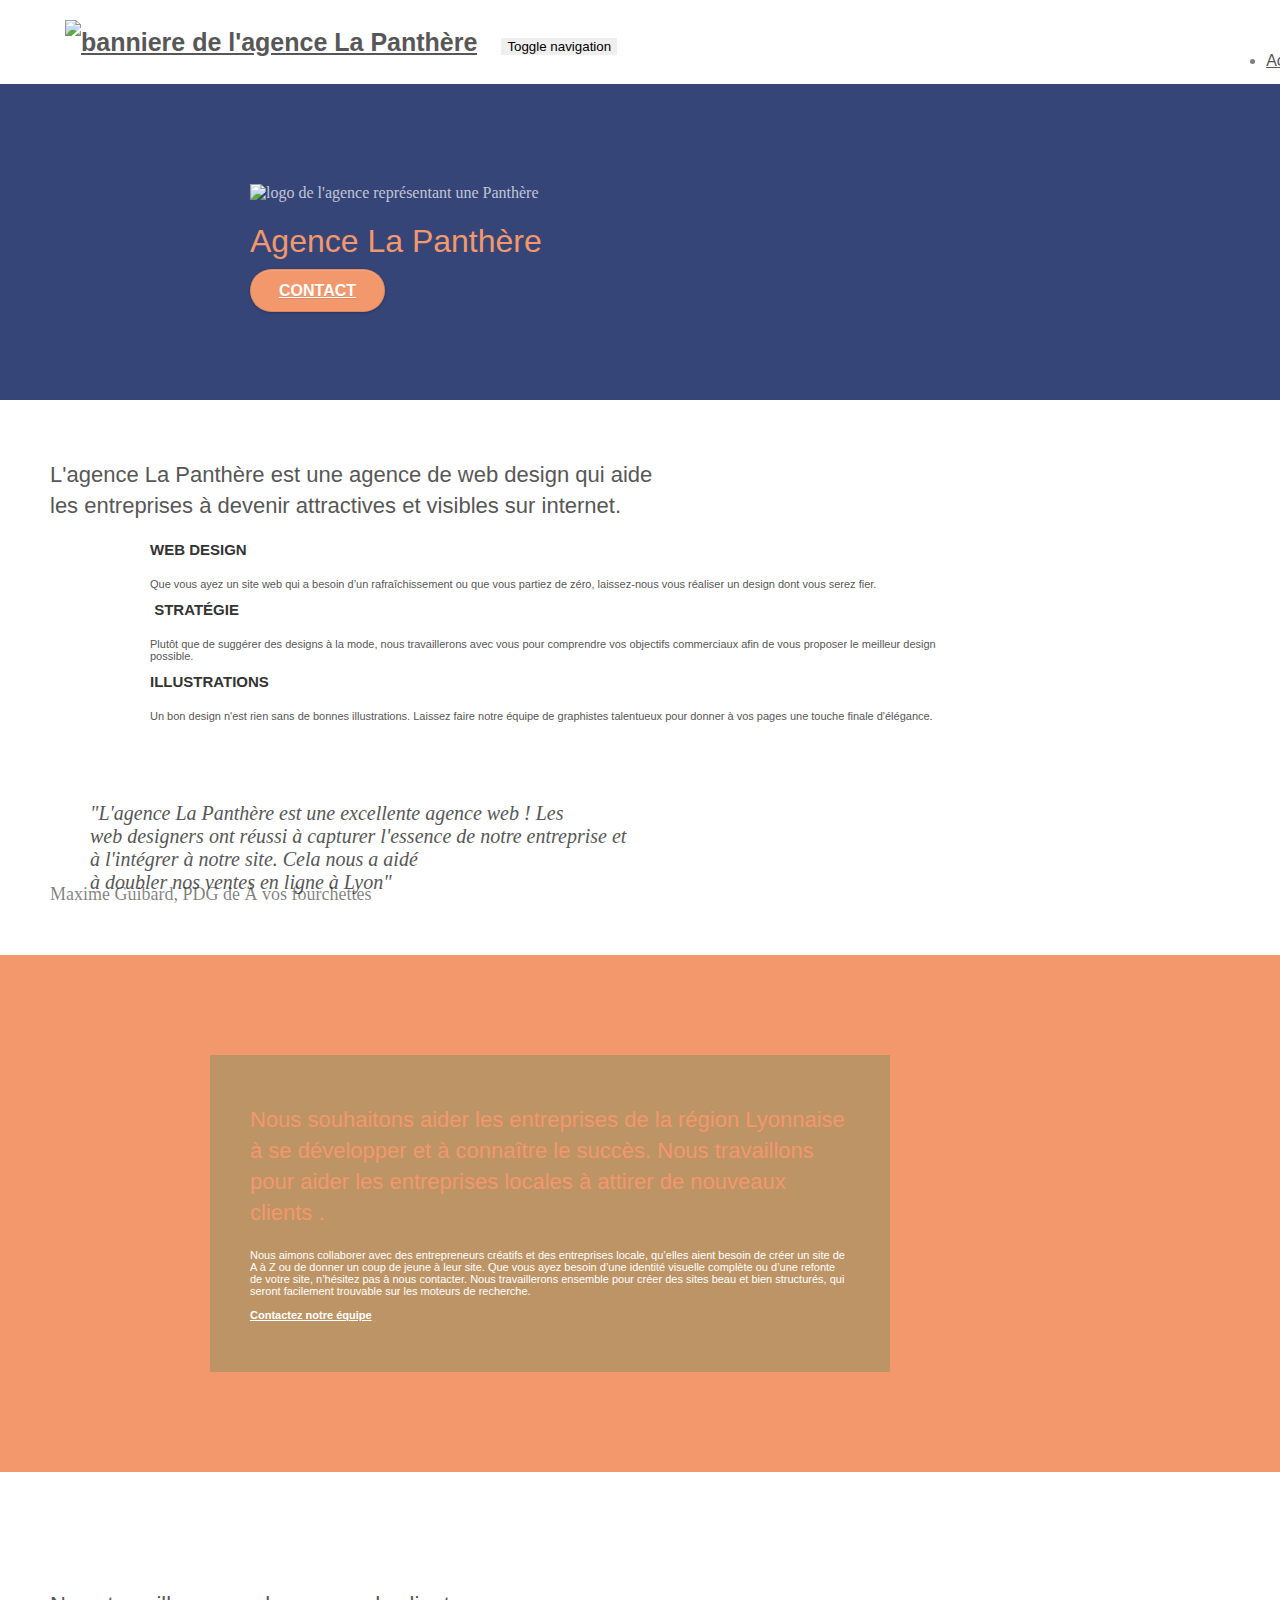
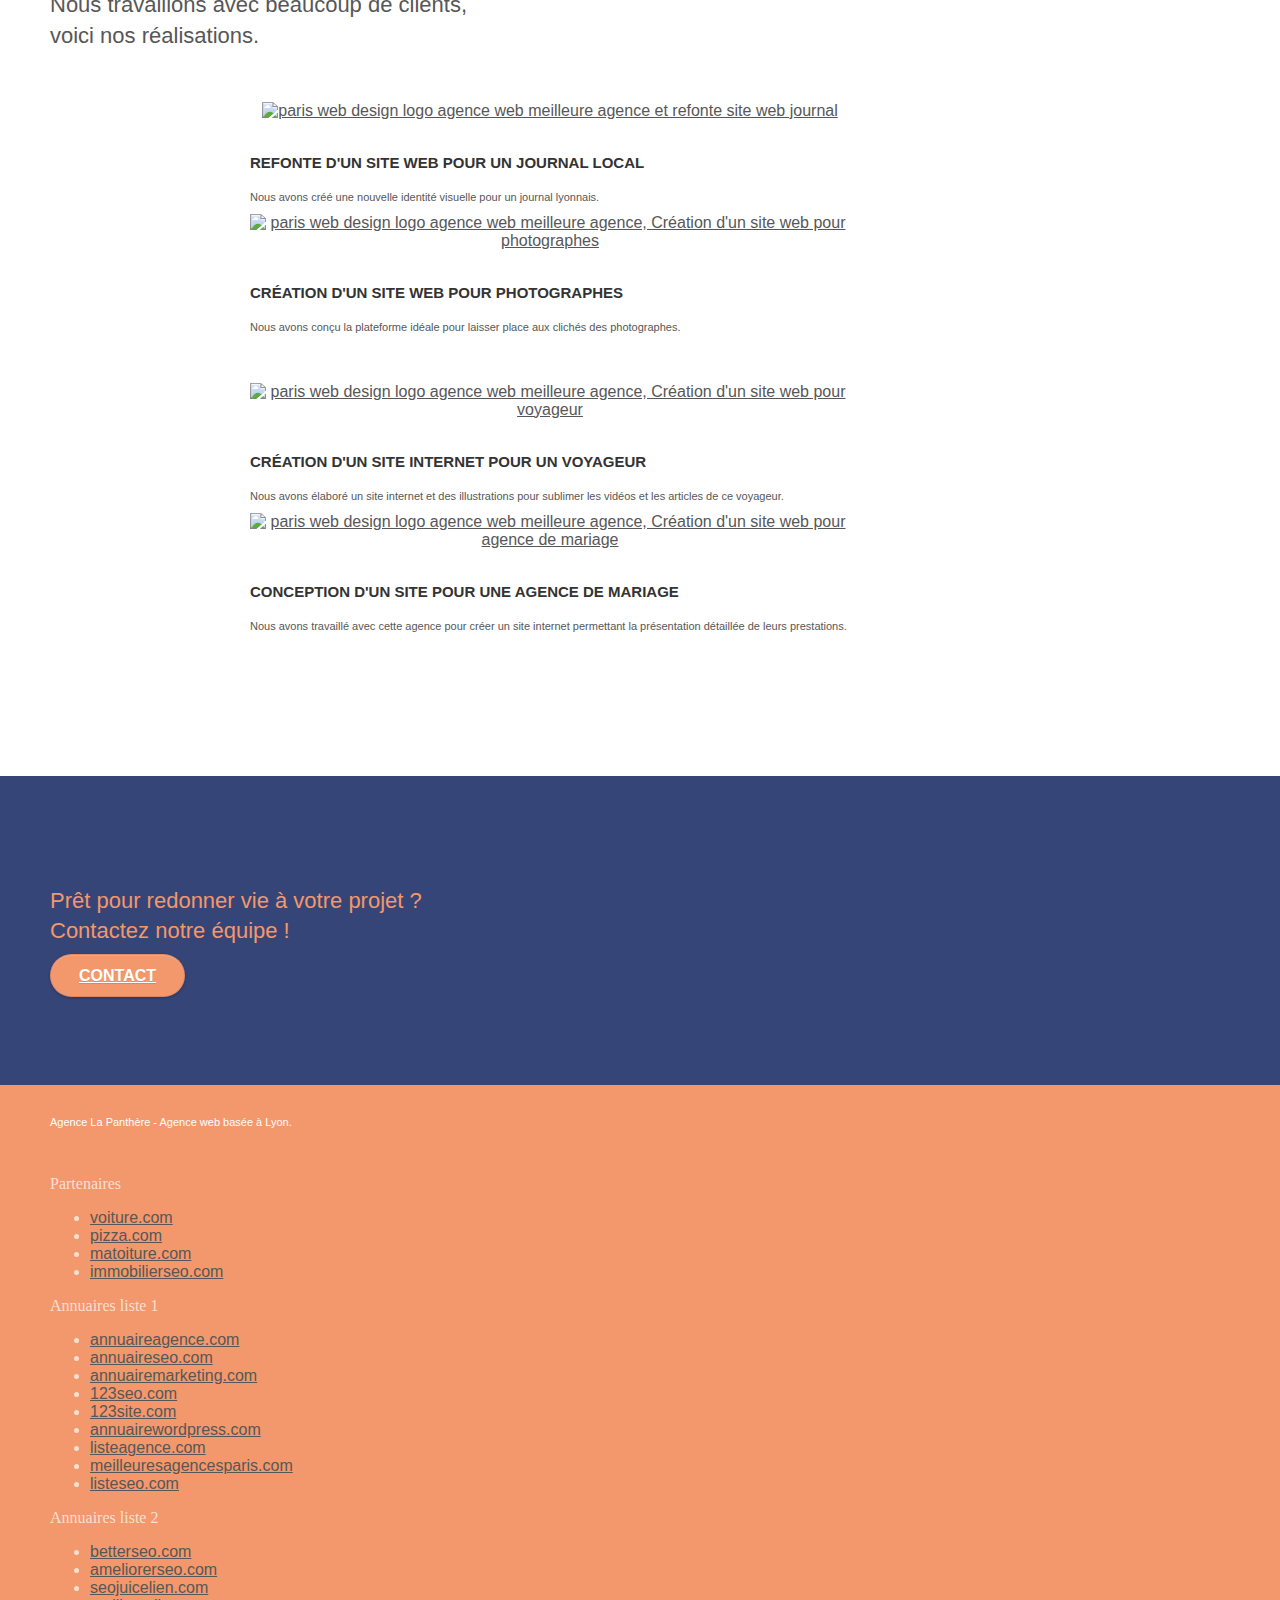
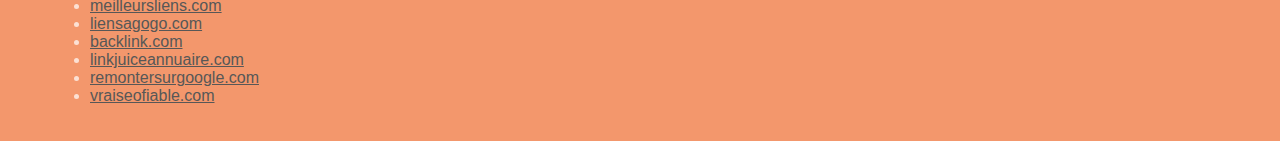
==== index.html @ ac488218 "change img to text" ====
<!doctype html>
<html lang="fr">
<head>
    <meta charset="utf-8">
    <meta name="keywords" content="seo, google, site web, site internet, agence design paris, agence design, agence design,agence design,agence design,agence design,agence design,agence design,agence design,agence design">
    <meta name="description" content="L'agence la Panthère, agence de web design située à lyon qui aide les entreprises à devenir attractribles et visibles sur internet">
    <meta name="viewport" content="width=device-width, initial-scale=1.0, viewport-fit=cover">
    <link rel="shortcut icon" type="image/png" href="favicon.jpg">
    
	<link rel="stylesheet" type="text/css" href="./css/bootstrap.css">
	<link rel="stylesheet" type="text/css" href="style.css">
	<link rel="stylesheet" type="text/css" href="./css/font-awesome.css">
	<link rel="stylesheet" type="text/css" href="./css/et-line.css">
	
    
	<script src="./js/jquery-2.1.0.js"></script>
	<script src="./js/bootstrap.js"></script>
	<script src="./js/blocs.js"></script>
	<script src="./js/jquery.touchSwipe.js" defer></script>
	<script src="./js/gmaps.js"></script>

    <title>La Panthère, agence de web design Lyon</title>

    
<!-- Analytics -->
 
<!-- Analytics END -->
    
</head>
<body>
<!-- Principal conteneur -->
<div class="page-container">
    
<!-- bloc-0 -->
<div class="bloc bgc-white l-bloc " id="bloc-0">
	<div class="container bloc-sm">

		<nav class="navbar row">
			<div class="navbar-header">
				<a class="navbar-brand" href="index.html"><img src="img/agence-la-panthere-monochrome.svg" alt="banniere de l'agence La Panthère" height="40" /></a>
				<button id="nav-toggle" type="button" class="ui-navbar-toggle navbar-toggle" data-toggle="collapse" data-target=".navbar-1">
					<span class="sr-only">Toggle navigation</span><span class="icon-bar"></span><span class="icon-bar"></span><span class="icon-bar"></span>
				</button>
			</div>
			<div class="collapse navbar-collapse navbar-1 special-dropdown-nav">
				<ul class="site-navigation nav navbar-nav">
					<li>
						<a href="index.html">Accueil</a>
					</li>
					<li>
					</li>
					<li>
						<a href="page2.html">page2 &gt;</a>
					</li>
				</ul>
			</div>
		</nav>
	</div>
</div>
<!-- bloc-0 END -->

<!-- bloc-1-presentation -->
<div class="bloc bgc-dark-slate-blue bg-banniere d-bloc bg-t-edge bloc-bg-texture texture-paper b-parallax" id="bloc-1-hero">
	<div class="container bloc-lg">
		<div class="row tight-width-whitespace">
			<div class="col-sm-12">
				<img src="img/logo.png" class="center-block image-resize-mode" width="100" alt="logo de l'agence représentant une Panthère" />
				<h1 class="text-center hero-bloc-text tc-white ">
					Agence La Panthère
				</h1>
				<div class="text-center">
					<a href="page2.html" class="btn btn-lg btn-clean btn-rd cta-hero btn-atomic-tangerine" id="cta-hero">Contact</a>
				</div>
			</div>
		</div>
	</div>
</div>
<!-- bloc-1-presentation END -->

<!-- bloc-2-services -->
<div class="bloc bgc-white l-bloc" id="bloc-2-services">
	<div class="container bloc-md">
		<div class="row">
			<div class="col-sm-12 text-center">
				<h2 class="mg-md text-center tc-grey">
					L'agence La Panthère est une agence de web design qui aide
					<br>
				    les entreprises à devenir attractives et visibles sur internet.
				</h2>
			</div>
		</div>
		<div class="row voffset-lg med-width-whitespace">
			<div class="col-sm-4">
				<div class="text-center">
					<span class="et-icon-browser sm-shadow icon-dark-slate-blue icons icon-lg"></span>
				</div>
				<h3 class="mg-md text-center">
					Web design
				</h3>
				<p class="text-center ">
					Que vous ayez un site web qui a besoin d&rsquo;un rafraîchissement ou que vous partiez de zéro, laissez-nous vous réaliser un design dont vous serez fier.
				</p>
			</div>
			<div class="col-sm-4">
				<div class="text-center">
					<span class="et-icon-presentation sm-shadow icon-dark-slate-blue icons icon-lg"></span>
				</div>
				<h3 class="mg-md text-center">
					&nbsp;Stratégie
				</h3>
				<p class="text-center ">
					Plutôt que de suggérer des designs à la mode, nous travaillerons avec vous pour comprendre vos objectifs commerciaux afin de vous proposer le meilleur design possible.<br>
				</p>
			</div>
			<div class="col-sm-4">
				<div class="text-center">
					<span class="et-icon-edit sm-shadow icon-dark-slate-blue icons icon-lg"></span>
				</div>
				<h3 class="mg-md text-center">
					Illustrations
				</h3>
				<p class="text-center ">
					Un bon design n'est rien sans de bonnes illustrations. Laissez faire notre équipe de graphistes talentueux pour donner à vos pages une touche finale d'élégance.
				</p>
			</div>
		</div>
		<div class="row voffset-lg voffset">
			<div class="col-xs-12 col-md-8 col-md-offset-2 text-center">
				<blockquote class="mg-md text-center tc-grey">
					"L'agence La Panthère est une excellente agence web ! Les 
					<br>
					 web designers ont réussi à capturer l'essence de notre entreprise et
					 <br>
					  à l'intégrer à notre site. Cela nous a aidé
					<br>
					  à doubler nos ventes en ligne à Lyon"
				</blockquote>
				<figcaption>Maxime Guibard, PDG de À vos fourchettes</figcaption>
			</div>
		</div>
	</div>
</div>
<!-- bloc-2-services END -->

<!-- bloc-3-what-i-do -->
<div class="bloc tc-white bgc-atomic-tangerine bg-presentation d-bloc bloc-bg-texture texture-paper b-parallax" id="bloc-3-what-i-do">
	<div class="container bloc-lg">
		<div class="row tight-width-whitespace black-background">
			<div class="col-sm-12">
				<h2 class="mg-md text-center tc-white">
					Nous souhaitons aider les entreprises de la région Lyonnaise à se développer et à connaître le succès. Nous travaillons pour aider les entreprises locales à attirer de nouveaux clients .<br>
				</h2>
				<p class="text-center white">
					Nous aimons collaborer avec des entrepreneurs créatifs et des entreprises locale, qu’elles aient besoin de créer un site de A à Z ou de donner un coup de jeune à leur site. Que vous ayez besoin d’une identité visuelle complète ou d’une refonte de votre site, n’hésitez pas à nous contacter. Nous travaillerons ensemble pour créer des sites beau et bien structurés, qui seront facilement trouvable sur les moteurs de recherche. <br><br><a class="ltc-white bold-link" href="page2.html">Contactez notre équipe</a><br>
				</p>
			</div>
		</div>
	</div>
</div>
<!-- bloc-3-what-i-do END -->

<!-- bloc-4-portfolio -->
<div class="bloc bgc-white bg-lines-h2-bg bg-repeat l-bloc" id="bloc-4-portfolio">
	<div class="container bloc-lg">
		<div class="row">
			<div class="col-sm-12 text-center">
				<h2>Nous travaillons avec beaucoup de clients, 
					<br>
					voici nos réalisations.
				</h2>
			</div>
		</div>
		<div class="row tight-width-whitespace portfolio-row">
			<div class="col-sm-6">
				<a href="#" data-lightbox="img/1.jpg" data-gallery-id="gallery-1" data-caption="Refonte d'un site web pour un journal local" data-frame="snapshot-lb"><img src="img/1.jpg" alt="paris web design logo agence web meilleure agence et refonte site web journal" class="img-responsive portfolio-thumb" /></a>
				<h3 class="mg-md text-center">
					Refonte d'un site web pour un journal local
				</h3>
				<p class="text-center">
					Nous avons créé une nouvelle identité visuelle pour un journal lyonnais.
				</p>
			</div>
			<div class="col-sm-6">
				<a href="#" data-lightbox="img/2.jpg" data-gallery-id="gallery-1" data-caption="Création d'un site web pour photographes" data-frame="snapshot-lb"><img src="img/2.jpg" class="img-responsive portfolio-thumb" alt="paris web design logo agence web meilleure agence, Création d'un site web pour photographes" /></a>
				<h3 class="mg-md text-center">
					Création d'un site web pour photographes
				</h3>
				<p class="text-center">
					Nous avons conçu la plateforme idéale pour laisser place aux clichés des photographes.
				</p>
			</div>
		</div>
		<div class="row tight-width-whitespace portfolio-row">
			<div class="col-sm-6">
				<a href="#" data-lightbox="img/3.bmp" data-gallery-id="gallery-1" data-caption="Création d'un site internet pour un voyageur" data-frame="snapshot-lb"><img src="img/3.bmp" class="img-responsive portfolio-thumb" alt="paris web design logo agence web meilleure agence, Création d'un site web pour voyageur"/></a>
				<h3 class="mg-md text-center">
					Création d'un site internet pour un voyageur
				</h3>
				<p class="text-center">
					Nous avons élaboré un site internet et des illustrations pour sublimer les vidéos et les articles de ce voyageur.
				</p>
			</div>
			<div class="col-sm-6">
				<a href="#" data-lightbox="img/4.bmp" data-gallery-id="gallery-1" data-caption="Conception d'un site pour une agence de mariage" data-frame="snapshot-lb"><img src="img/4.bmp" class="img-responsive portfolio-thumb" alt="paris web design logo agence web meilleure agence, Création d'un site web pour agence de mariage" /></a>
				<h3 class="mg-md text-center">
					Conception d'un site pour une agence de mariage
				</h3>
				<p class="text-center">
					Nous avons travaillé avec cette agence pour créer un site internet permettant la présentation détaillée de leurs prestations.
				</p>
			</div>
		</div>
	</div>
</div>
<!-- bloc-4-portfolio END -->

<!-- bloc-5-cta -->
<div class="bloc bgc-dark-slate-blue bg-banniere d-bloc bloc-bg-texture texture-paper" id="bloc-5-cta">
	<div class="container bloc-lg">
		<div class="row">
			<h2 class="mg-md text-center tc-white">
				Prêt pour redonner vie à votre projet ?<br>Contactez notre équipe !
			</h2>
			<div class="col-sm-12 text-center">
				<a href="page2.html" class="btn btn-atomic-tangerine btn-clean btn-rd btn-lg cta-hero">Contact</a>
			</div>
		</div>
	</div>
</div>
<!-- bloc-5-cta END -->

<!-- Footer - bloc-8 -->
<div class="bloc bgc-atomic-tangerine d-bloc" id="bloc-8">
	<div class="container bloc-sm">
		<div class="row">
			<div class="col-sm-12">
				<p class="text-center white">
					Agence La Panthère - Agence web basée à Lyon.<br>
				</p>
				<div class="row row-no-gutters social">
					<div class="col-sm-3">
						<div class="text-center">
							<a class="social" href="index.html"><span class="fa fa-twitter icon-md"></span></a>
						</div>
					</div>
					<div class="col-sm-3">
						<div class="text-center">
							<a class="social" href="index.html"><span class="fa fa-facebook icon-md"></span></a>
						</div>
					</div>
					<div class="col-sm-3">
						<div class="text-center">
							<a class="social" href="index.html"><span class="fa fa-dribbble icon-md"></span></a>
						</div>
					</div>
					<div class="col-sm-3">
						<div class="text-center">
							<a class="social" href="index.html"><span class="fa fa-instagram icon-md"></span></a>
						</div>
					</div>
					<div class="keywords" style="color:#F3976C;">Agence web à paris, stratégie web, web design, illustrations, design de site web, site web, web, internet, site internet, site</div>
				</div>
				<div class="row">
					<div class="col-sm-4">
						Partenaires
							<ul>
								<li><a href="voiture.com">voiture.com</a></li>
								<li><a href="pizza.com">pizza.com</a></li>
								<li><a href="matoiture.com">matoiture.com</a></li>
								<li><a href="immobilierseo.com">immobilierseo.com</a></li>
							</ul>		
					</div>
					<div class="col-sm-4">
						Annuaires liste 1
						<ul>
							<li><a href="annuaireagence.com">annuaireagence.com</a></li>
							<li><a href="annuaireseo.com">annuaireseo.com</a></li>
							<li><a href="annuairemarketing.com">annuairemarketing.com</a></li>
							<li><a href="123seoture.com">123seo.com</a></li>
							<li><a href="123site.com">123site.com</a></li>
							<li><a href="annuairewordpress.com">annuairewordpress.com</a></li>
							<li><a href="listeagence.com">listeagence.com</a></li>
							<li><a href="meilleuresagencesparis.com">meilleuresagencesparis.com</a></li>
							<li><a href="listeseo.com">listeseo.com</a></li>
						</ul>
					</div>
					<div class="col-sm-4">
						Annuaires liste 2
						<ul>
							<li><a href="betterseo.com">betterseo.com</a></li>
							<li><a href="ameliorerseo.com">ameliorerseo.com</a></li>
							<li><a href="seojuicelien.com">seojuicelien.com</a></li>
							<li><a href="meilleursliens.com">meilleursliens.com</a></li>
							<li><a href="liensagogo.com">liensagogo.com</a></li>
							<li><a href="backlink.com">backlink.com</a></li>
							<li><a href="linkjuiceannuaire.com">linkjuiceannuaire.com</a></li>
							<li><a href="remontersurgoogle.com">remontersurgoogle.com</a></li>
							<li><a href="vraiseofiable.com">vraiseofiable.com</a></li>
						</ul>
					</div>
				</div>
			</div>
		</div>
	</div>
</div>
<!-- Footer - bloc-8 END -->

</div>
<!-- Principal conteneur END -->
    

</body>
</html>
---- style.css ----
body {
    margin: 0;
    padding: 0;
    background: #FFF;
    overflow-x: hidden;
    -webkit-font-smoothing: antialiased;
    -moz-osx-font-smoothing: grayscale;
}

a,
button {
    transition: all .3s ease-in-out;
    outline: none!important;
}

a:hover {
    text-decoration: none;
    cursor: pointer;
}

#page-loading-blocs-notifaction {
    position: fixed;
    top: 0;
    bottom: 0;
    width: 100%;
    z-index: 100000;
    background: #FFFFFF url("img/pageload-spinner.gif") no-repeat center center;
}

.bloc {
    width: 100%;
    clear: both;
    background: 50% 50% no-repeat;
    padding: 0 50px;
    -webkit-background-size: cover;
    -moz-background-size: cover;
    -o-background-size: cover;
    background-size: cover;
    position: relative;
}

.bloc .container {
    padding-left: 0;
    padding-right: 0;
}

.bloc-lg {
    padding: 100px 50px;
}

.bloc-md {
    padding: 50px;
}

.bloc-sm {
    padding: 20px 50px;
}

.bg-center,
.bg-l-edge,
.bg-r-edge,
.bg-t-edge,
.bg-b-edge,
.bg-tl-edge,
.bg-bl-edge,
.bg-tr-edge,
.bg-br-edge,
.bg-repeat {
    -webkit-background-size: auto!important;
    -moz-background-size: auto!important;
    -o-background-size: auto!important;
    background-size: auto!important;
}

.bg-repeat {
    background: repeat;
}

.bg-t-edge {
    background: top no-repeat;
}

.bloc-bg-texture::before {
    content: "";
    background-size: 2px 2px;
    position: absolute;
    top: 0;
    bottom: 0;
    left: 0;
    right: 0;
}

.texture-paper::before {
    background: url("img/texture-paper.png");
    background-size: 280px 280px;
}

.b-parallax {
    background-attachment: fixed;
}

.d-bloc {
    color: rgba(255, 255, 255, .7);
}

.d-bloc button:hover {
    color: rgba(255, 255, 255, .9);
}

.d-bloc .icon-round,
.d-bloc .icon-square,
.d-bloc .icon-rounded,
.d-bloc .icon-semi-rounded-a,
.d-bloc .icon-semi-rounded-b {
    border-color: rgba(255, 255, 255, .9);
}

.d-bloc .divider-h span {
    border-color: rgba(255, 255, 255, .2);
}

.d-bloc .a-btn,
.d-bloc .navbar a,
.d-bloc .navbar-brand,
.d-bloc a .icon-sm,
.d-bloc a .icon-md,
.d-bloc a .icon-lg,
.d-bloc a .icon-xl,
.d-bloc h1 a,
.d-bloc h2 a,
.d-bloc h3 a,
.d-bloc h4 a,
.d-bloc h5 a,
.d-bloc h6 a,
.d-bloc p a {
    color: rgba(255, 255, 255, .6);
}

.d-bloc .a-btn:hover,
.d-bloc .navbar a:hover,
.d-bloc .navbar-brand:hover,
.d-bloc a:hover .icon-sm,
.d-bloc a:hover .icon-md,
.d-bloc a:hover .icon-lg,
.d-bloc a:hover .icon-xl,
.d-bloc h1 a:hover,
.d-bloc h2 a:hover,
.d-bloc h3 a:hover,
.d-bloc h4 a:hover,
.d-bloc h5 a:hover,
.d-bloc h6 a:hover,
.d-bloc p a:hover {
    color: rgba(255, 255, 255, 1);
}

.d-bloc .navbar-toggle .icon-bar {
    background: rgba(255, 255, 255, 1);
}

.d-bloc .btn-wire,
.d-bloc .btn-wire:hover {
    color: rgba(255, 255, 255, 1);
    border-color: rgba(255, 255, 255, 1);
}

.d-bloc .panel {
    color: rgba(0, 0, 0, .5);
}

.d-bloc .panel button:hover {
    color: rgba(0, 0, 0, .7);
}

.d-bloc .panel icon {
    border-color: rgba(0, 0, 0, .7);
}

.d-bloc .panel .divider-h span {
    border-color: rgba(0, 0, 0, .1);
}

.d-bloc .panel .a-btn {
    color: rgba(0, 0, 0, .6);
}

.d-bloc .panel .a-btn:hover {
    color: rgba(0, 0, 0, 1);
}

.d-bloc .panel .btn-wire,
.d-bloc .panel .btn-wire:hover {
    color: rgba(0, 0, 0, .7);
    border-color: rgba(0, 0, 0, .3);
}

.d-bloc .panel,
.l-bloc {
    color: rgba(0, 0, 0, .5);
}

.d-bloc .panel button:hover,
.l-bloc button:hover {
    color: rgba(0, 0, 0, .7);
}

.l-bloc .icon-round,
.l-bloc .icon-square,
.l-bloc .icon-rounded,
.l-bloc .icon-semi-rounded-a,
.l-bloc .icon-semi-rounded-b {
    border-color: rgba(0, 0, 0, .7);
}

.d-bloc .panel .divider-h span,
.l-bloc .divider-h span {
    border-color: rgba(0, 0, 0, .1);
}

.d-bloc .panel .a-btn,
.l-bloc .a-btn,
.l-bloc .navbar a,
.l-bloc .navbar-brand,
.l-bloc a .icon-sm,
.l-bloc a .icon-md,
.l-bloc a .icon-lg,
.l-bloc a .icon-xl,
.l-bloc h1 a,
.l-bloc h2 a,
.l-bloc h3 a,
.l-bloc h4 a,
.l-bloc h5 a,
.l-bloc h6 a,
.l-bloc p a {
    color: rgba(0, 0, 0, .6);
}

.d-bloc .panel .a-btn:hover,
.l-bloc .a-btn:hover,
.l-bloc .navbar a:hover,
.l-bloc .navbar-brand:hover,
.l-bloc a:hover .icon-sm,
.l-bloc a:hover .icon-md,
.l-bloc a:hover .icon-lg,
.l-bloc a:hover .icon-xl,
.l-bloc h1 a:hover,
.l-bloc h2 a:hover,
.l-bloc h3 a:hover,
.l-bloc h4 a:hover,
.l-bloc h5 a:hover,
.l-bloc h6 a:hover,
.l-bloc p a:hover {
    color: rgba(0, 0, 0, 1);
}

.l-bloc .navbar-toggle .icon-bar {
    color: rgba(0, 0, 0, .6);
}

.d-bloc .panel .btn-wire,
.d-bloc .panel .btn-wire:hover,
.l-bloc .btn-wire,
.l-bloc .btn-wire:hover {
    color: rgba(0, 0, 0, .7);
    border-color: rgba(0, 0, 0, .3);
}

.voffset {
    margin-top: 30px;
}

.voffset-lg {
    margin-top: 80px;
}

.row-no-gutters {
    margin-right: 0;
    margin-left: 0;
}

.row.row-no-gutters > [class^="col-"],
.row.row-no-gutters > [class*=" col-"] {
    padding-right: 0;
    padding-left: 0;
}

#bloc-1-hero h1 {
    font-size: 32px;
}

.navbar {
    margin-bottom: 0;
    z-index: 1;
}

.navbar-brand {
    height: auto;
    padding: 3px 15px;
    font-size: 25px;
    font-weight: normal;
    font-weight: 600;
    line-height: 44px;
}

.navbar-brand img {
    max-height: 200px;
    margin: 0 5px 0 0;
    display: inline;
}

.navbar-brand img[src$=svg] {
    min-width: 100px;
}

.nav-center .navbar-brand img {
    margin: 0;
}

.navbar .nav {
    padding-top: 2px;
    margin-right: -16px;
    float: right;
    z-index: 1;
}

.nav > li {
    float: left;
    margin-top: 4px;
    font-size: 16px;
}

.navbar-nav .open .dropdown-menu > li > a {
    text-align: inherit;
}

.nav > li a:hover,
.nav > li a:focus {
    background: transparent;
}

.navbar-toggle {
    margin: 10px 10px 0 0;
    border: 0px;
}

.navbar-toggle:hover {
    background: transparent!important;
}

.navbar-toggle .icon-bar {
    background-color: rgba(0, 0, 0, .5);
    width: 26px;
}

.nav-invert .navbar .nav {
    float: left;
}

.nav-invert .navbar-header,
.nav-invert .navbar-brand {
    float: right;
    position: relative;
    z-index: 2;
}

@media (min-width: 768px) {
    .site-navigation {
        position: absolute;
        top: 50%;
        right: 20px;
        transform: translate(0, -50%);
        -webkit-transform: translateY(-50%);
    }
    .nav > li .dropdown-menu a,
    .nav > li .dropdown-menu a:hover {
        color: #484848;
    }
    .nav-invert .site-navigation {
        left: 0;
        right: 0;
    }
    .nav-center {
        text-align: center;
    }
    .nav-center .navbar-header {
        width: 100%;
    }
    .nav-center .navbar-header,
    .nav-center .navbar-brand,
    .nav-center .nav > li {
        float: none;
        display: inline-block;
    }
    .nav-center .site-navigation {
        position: relative;
        width: 100%;
        right: 0;
        margin-right: 0px;
        margin-top: 20px;
    }
    .nav-center.mini-nav .navbar-toggle {
        float: none;
        margin: 10px auto 0;
    }
}

.nav > li > .dropdown a {
    background: none!important;
    display: block;
    padding: 14px 15px;
}

nav .caret {
    margin: 0 5px;
}

.dropdown-menu .dropdown-menu {
    top: -8px;
    left: 100%;
}

.dropdown-menu .dropmenu-flow-right {
    top: 100%;
    left: 0;
    margin-left: -1px;
    border-top-left-radius: 0;
    border-top-right-radius: 0;
}

.dropdown-menu .dropdown span {
    border: 4px solid black;
    border-top-color: transparent;
    border-right-color: transparent;
    border-bottom-color: transparent;
    margin: 6px -5px 0 0!important;
    float: right;
}

.mg-md {
    margin-top: 10px;
    margin-bottom: 20px;
}

.mg-lg {
    margin-top: 10px;
    margin-bottom: 40px;
}

.btn {
    margin: 0 5px 5px 0;
}

.btn.pull-right {
    margin: 0 0 5px 5px;
}

.btn-d,
.btn-d:hover,
.btn-d:focus {
    color: #FFF;
    background: rgba(0, 0, 0, .3);
}

button {
    outline: none!important;
}

.btn-rd {
    border-radius: 40px;
}

.btn-clean {
    border: 1px solid rgba(0, 0, 0, .08);
    border-bottom-color: rgba(0, 0, 0, .1);
    text-shadow: 0 1px 0 rgba(0, 0, 1, .1);
    box-shadow: 0 1px 3px rgba(0, 0, 1, .25), inset 0 1px 0 0 rgba(255, 255, 255, .15);
}

.icon-md {
    font-size: 30px!important;
}

.icon-lg {
    font-size: 60px!important;
}

.sm-shadow {
    text-shadow: 0 1px 2px rgba(0, 0, 0, .3);
}

.panel-sq,
.panel-sq .panel-heading,
.panel-sq .panel-footer {
    border-radius: 0;
}

.panel-rd {
    border-radius: 30px;
}

.panel-rd .panel-heading {
    border-radius: 29px 29px 0 0;
}

.panel-rd .panel-footer {
    border-radius: 0 0 29px 29px;
}

.form-control {
    border-color: rgba(0, 0, 0, .1);
    box-shadow: none;
}

.scrollToTop {
    width: 40px;
    height: 40px;
    position: fixed;
    bottom: 20px;
    right: 20px;
    opacity: 0;
    z-index: 500;
    transition: all .3s ease-in-out;
}

.scrollToTop span {
    margin-top: 6px;
}

.showScrollTop {
    font-size: 14px;
    opacity: 1;
}

a[data-lightbox] {
    position: relative;
    display: block;
    text-align: center;
}

a[data-lightbox]:hover::before {
    content: "+";
    font-family: "HelveticaNeue-Light", "Helvetica Neue Light", "Helvetica Neue", Helvetica, Arial;
    font-size: 32px;
    width: 50px;
    height: 50px;
    margin-left: -25px;
    border-radius: 50%;
    background: rgba(0, 0, 0, .6);
    color: #FFF;
    font-weight: 100;
    z-index: 1;
    position: absolute;
    top: 50%;
    transform: translateY(-50%);
    -webkit-transform: translateY(-50%);
}

a[data-lightbox]:hover img {
    opacity: 0.6;
    -webkit-animation-fill-mode: none;
    animation-fill-mode: none;
}

#lightbox-modal {
    display: flex;
    align-items: center;
}

#lightbox-modal .modal-dialog {
    width: 90%;
    max-width: 900px;
    margin: 0 auto 0;
}

#lightbox-modal .modal-dialog img {
    max-height: 90vh;
    margin: 0 auto;
}

.lightbox-caption {
    padding: 20px;
    color: #FFF;
    background: rgba(0, 0, 0, .5);
    position: absolute;
    left: 15px;
    right: 15px;
    bottom: 5px;
}

.close-lightbox {
    color: #FFF;
    font-size: 30px;
    position: absolute;
    top: 20px;
    right: 20px;
    z-index: 20;
    background: rgba(0, 0, 0, .5);
    border: none;
    line-height: 30px;
    padding: 0 9px 5px;
    opacity: 0.3;
}

.close-lightbox:hover,
.next-lightbox:hover,
.prev-lightbox:hover {
    opacity: 1.0;
    color: #FFF;
}

.next-lightbox,
.prev-lightbox {
    font-size: 20px;
    color: rgba(255, 255, 255, .9);
    background: rgba(0, 0, 0, .5);
    transition: all .2s ease-in-out;
    position: absolute;
    top: 45%;
    z-index: 1;
    opacity: 0.4;
}

.next-lightbox {
    padding: 6px 8px 1px 13px;
    right: 25px;
}

.prev-lightbox {
    padding: 6px 13px 1px 10px;
    left: 25px;
}

.snapshot-lb .modal-body {
    padding-bottom: 45px;
}

.snapshot-lb .lightbox-caption {
    padding: 0;
    color: rgba(0, 0, 0, .5);
    background: none;
}

h1,
h2,
h3,
h4,
h5,
h6,
p,
label,
.btn,
a {
    font-family: "helvetica";
    font-weight: 400;
    color: #575757!important;
}

.container {
    max-width: 1000px;
}

.hero-bloc-text {
    font-size: 38px;
}

.hero-bloc-text-sub {
    font-size: 36px;
}

.statement-bloc-text {
    line-height: 26px;
    font-style: italic;
    font-size: 20px;
    text-align: center;
    font-weight: lighter;
    max-width: 520px;
    margin: auto auto auto auto;
}

p {
    font-size: 11px;
}

.tight-width-whitespace {
    max-width: 600px;
    margin: auto auto auto auto;
}

.h1 {
    font-size: 20px;
    font-family: "Open Sans";
}

.cta-hero {
    margin-top: 22px;
    color: #FFFFFF!important;
    text-transform: uppercase;
    padding: 12px 28px 12px 28px;
    font-size: 16px;
    font-weight: 700;
}

.social {
    max-width: 400px;
    margin: auto auto auto auto;
}

h2 {
    font-size: 22px;
    line-height: 1.4em;
}

h3 {
    font-size: 15px;
    text-transform: uppercase;
    font-weight: 700;
    color: #333333!important;
}

.med-width-whitespace {
    max-width: 800px;
    margin: auto auto auto auto;
    box-shadow: 0px 0px 0px #000000;
}

h1 {
    color: #333333!important;
}

h4 {
    color: #333333!important;
}

.icons {
    margin-bottom: 14px;
    margin-top: 24px;
}

.white {
    color: #FFFFFF!important;
}

.portfolio-thumb {
    margin-bottom: 24px;
}

.portfolio-row {
    margin-bottom: 44px;
    margin-top: 50px;
}

.avatar {
    box-shadow: 0px 4px 9px rgba(0, 0, 0, 0.3);
}

.black-background {
    background-color: rgba(165, 147, 99, 0.7);
    padding: 40px 40px 40px 40px;
}

.bold-link {
    font-weight: 900;
    text-decoration: underline!important;
}

.bgc-white {
    background-color: #FFFFFF;
}

.bgc-dark-slate-blue {
    background-color: #364577;
}

.bgc-atomic-tangerine {
    background-color: #F3976C;
}

.tc-white {
    color: #F3976C!important;
}

.tc-grey {
    color: #575757!important;
}

blockquote {
    border-left: none;
    font-size: 20px;
    font-style: italic;
}

figcaption {
    font-size: 18px;
    font-weight: 400;
    margin-top: -30px;
}

.btn-atomic-tangerine {
    background: #F3976C;
    color: #FFFFFF!important;
}

.btn-atomic-tangerine:hover {
    background: #c27956!important;
    color: #FFFFFF!important;
}

.ltc-white {
    color: #FFFFFF!important;
}

.ltc-white:hover {
    color: #cccccc!important;
}

.ltc-atomic-tangerine {
    color: #F3976C!important;
}

.ltc-atomic-tangerine:hover {
    color: #c27956!important;
}

.icon-dark-slate-blue {
    color: #364577!important;
    border-color: #364577!important;
}

.bg-dots-bg {
    background-image: url("img/dots-bg.png");
}

.bg-lines-h2-bg {
    background-image: url("img/lines-h2-bg.png");
}

.bg-banniere {
    background-image: url("img/agence-la-panthere.jpg");
}

.bg-presentation {
    background-image: url("img/image-de-presentation.bmp");
}

@media (max-width: 1024px) {
    .bloc {
        padding-left: 20px;
        padding-right: 20px;
    }
    .bloc.full-width-bloc,
    .bloc-tile-2.full-width-bloc .container,
    .bloc-tile-3.full-width-bloc .container,
    .bloc-tile-4.full-width-bloc .container {
        padding-left: 0;
        padding-right: 0;
    }
}

@media (max-width: 992px) and (min-width: 768px) {
    .navbar .nav {
        max-width: 80%
    }
    .nav-center.navbar .nav {
        max-width: 100%
    }
}

@media only screen and (min-device-width: 768px) and (max-device-width: 1024px) and (orientation: landscape) {
    .b-parallax {
        background-attachment: scroll;
    }
}

@media only screen and (min-device-width: 1024px) and (max-device-width: 1366px) and (-webkit-min-device-pixel-ratio: 1.5) {
    .b-parallax {
        background-attachment: scroll;
    }
}

@media (max-width: 991px) {
    .container {
        width: 100%;
    }
    .b-parallax {
        background-attachment: scroll;
    }
    .page-container,
    #hero-bloc {
        overflow-x: hidden;
        position: relative;
    }
    .bloc {
        padding-left: constant(safe-area-inset-left);
        padding-right: constant(safe-area-inset-right);
    }
    .bloc-group,
    .bloc-group .bloc {
        display: block;
        width: 100%;
    }
    .bloc-fill-screen .fill-bloc-top-edge,
    .bloc-fill-screen .fill-bloc-bottom-edge {
        padding: 0 20px;
        padding-left: constant(safe-area-inset-left);
        padding-right: constant(safe-area-inset-right);
    }
}

@media (max-width: 767px) {
    .page-container {
        overflow-x: hidden;
        position: relative;
    }
    h1,
    h2,
    h3,
    h4,
    h5,
    h6,
    p,
    #disqus_thread {
        padding-left: 10px!important;
        padding-right: 10px!important;
    }
    .b-parallax {
        background-attachment: scroll;
    }
    .navbar .nav {
        padding-top: 0;
        border-top: 1px solid rgba(0, 0, 0, .2);
        float: none!important;
    }
    .navbar.row {
        margin-left: 0;
        margin-right: 0;
    }
    .site-navigation {
        position: inherit;
        transform: none;
        -webkit-transform: none;
        -ms-transform: none;
    }
    .nav > li {
        margin-top: 0;
        border-bottom: 1px solid rgba(0, 0, 0, .1);
        background: rgba(0, 0, 0, .05);
        text-align: left;
        padding-left: 15px;
        width: 100%;
    }
    .nav > li:hover {
        background: rgba(0, 0, 0, .08);
    }
    .dropdown .dropdown a .caret {
        float: none;
        margin: 5px 0 0 10px!important;
        border: 4px solid black;
        border-bottom-color: transparent;
        border-right-color: transparent;
        border-left-color: transparent;
    }
    #hero-bloc .navbar .nav {
        background: rgba(0, 0, 0, .8);
    }
    #hero-bloc .navbar .nav a {
        color: rgba(255, 255, 255, .6);
    }
    .hero {
        padding: 50px 0;
    }
    .hero-nav {
        left: -1px;
        right: -1px;
    }
    .navbar-collapse {
        padding: 0;
        overflow-x: hidden;
        -webkit-box-shadow: none;
        box-shadow: none;
    }
    .navbar-brand img {
        max-height: 40px;
        width: auto;
    }
    .nav-invert .navbar-header {
        float: none;
        width: 100%;
    }
    .nav-invert .navbar-toggle {
        float: left;
        margin-left: 10px;
    }
    .bloc {
        padding-left: 0;
        padding-right: 0;
    }
    .bloc-xxl,
    .bloc-xl,
    .bloc-lg {
        padding: 40px 0;
    }
    .bloc-sm,
    .bloc-md {
        padding-left: 0;
        padding-right: 0;
    }
    .bloc-tile-2 .container,
    .bloc-tile-3 .container,
    .bloc-tile-4 .container,
    .bloc-fill-screen .fill-bloc-top-edge,
    .bloc-fill-screen .fill-bloc-bottom-edge {
        padding-left: 0;
        padding-right: 0;
    }
    .a-block {
        padding: 0 10px;
    }
    .btn-dwn {
        display: none;
    }
    .voffset {
        margin-top: 5px;
    }
    .voffset-md {
        margin-top: 20px;
    }
    .voffset-lg {
        margin-top: 30px;
    }
    form {
        padding: 5px;
    }
    .close-lightbox {
        display: inline-block;
    }
    .blocsapp-device-iphone5 {
        background-size: 216px 425px;
        padding-top: 60px;
        width: 216px;
        height: 425px;
    }
    .blocsapp-device-iphone5 img {
        width: 180px;
        height: 320px;
    }
}

@media (max-width: 400px) {
    .bloc {
        padding-left: 0;
        padding-right: 0;
    }
}

@media (max-width: 767px) {
    .bloc-mob-center-text {
        text-align: center;
    }
}
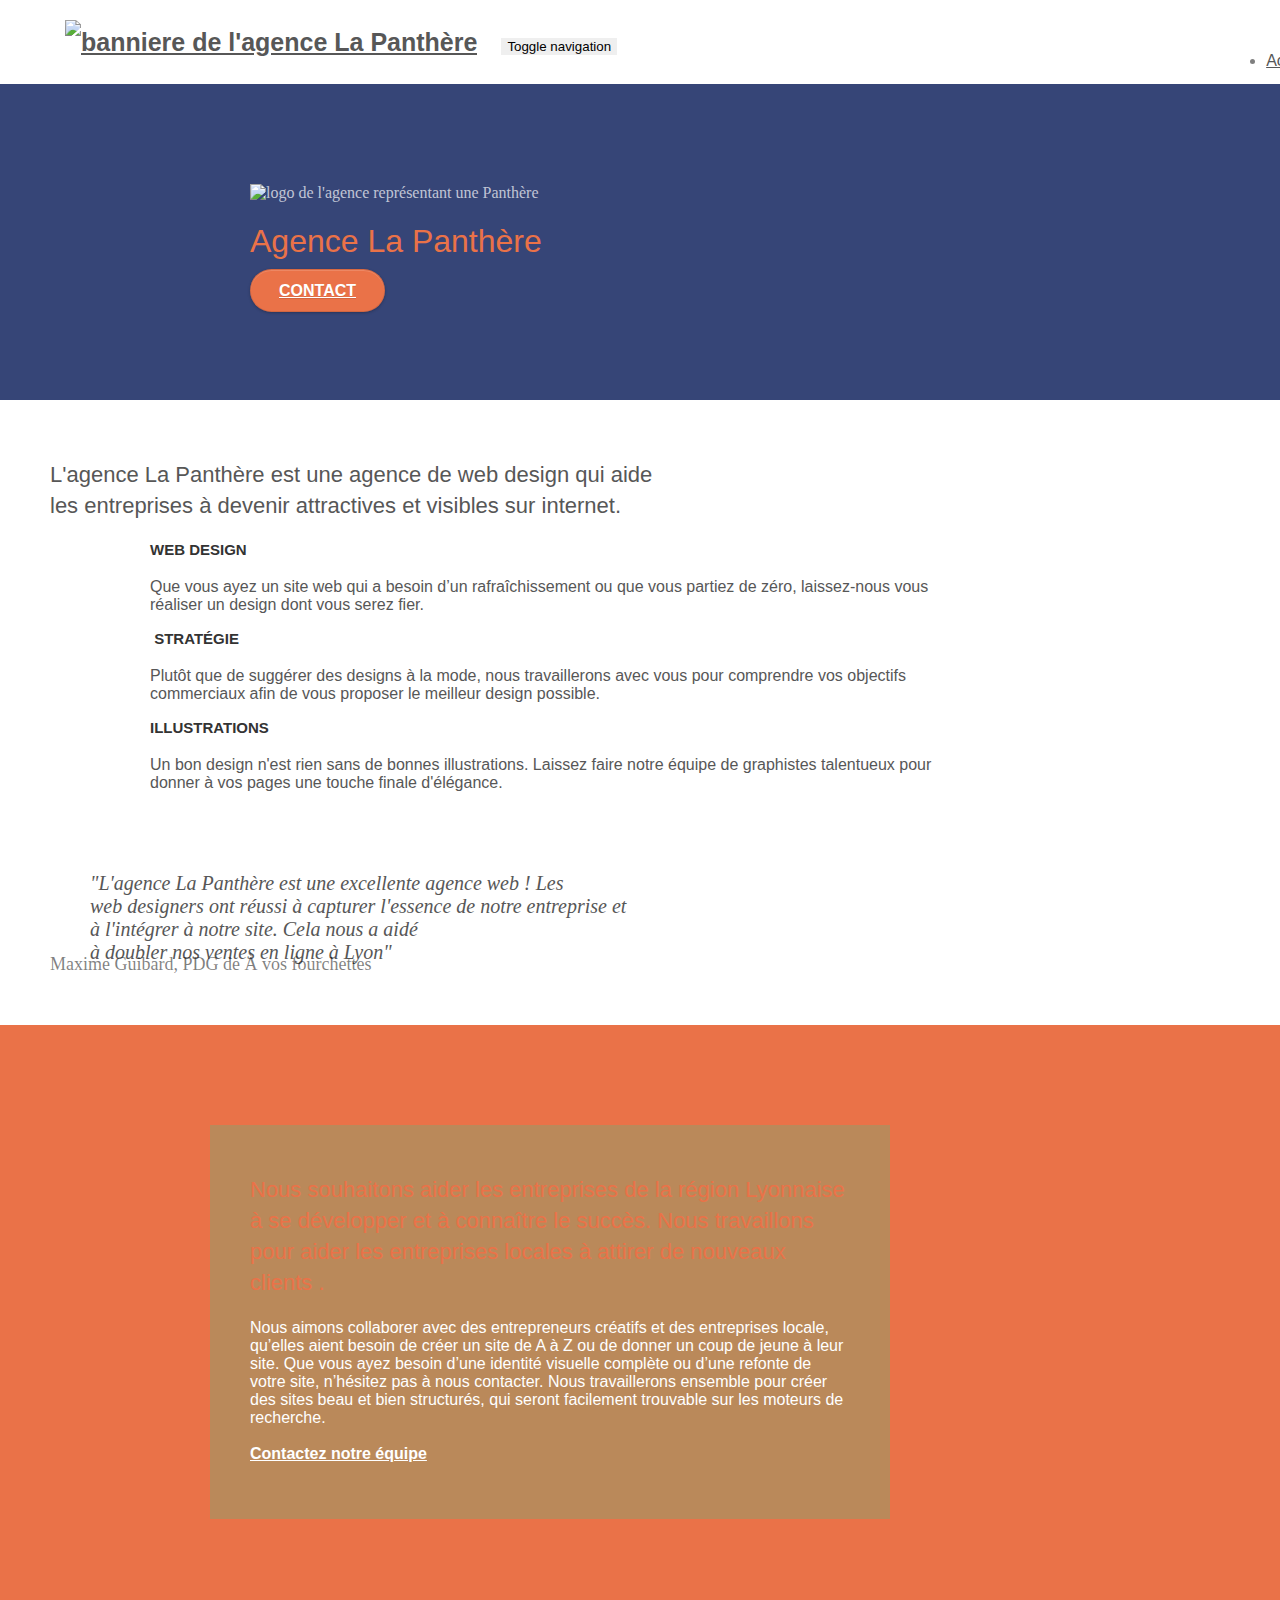
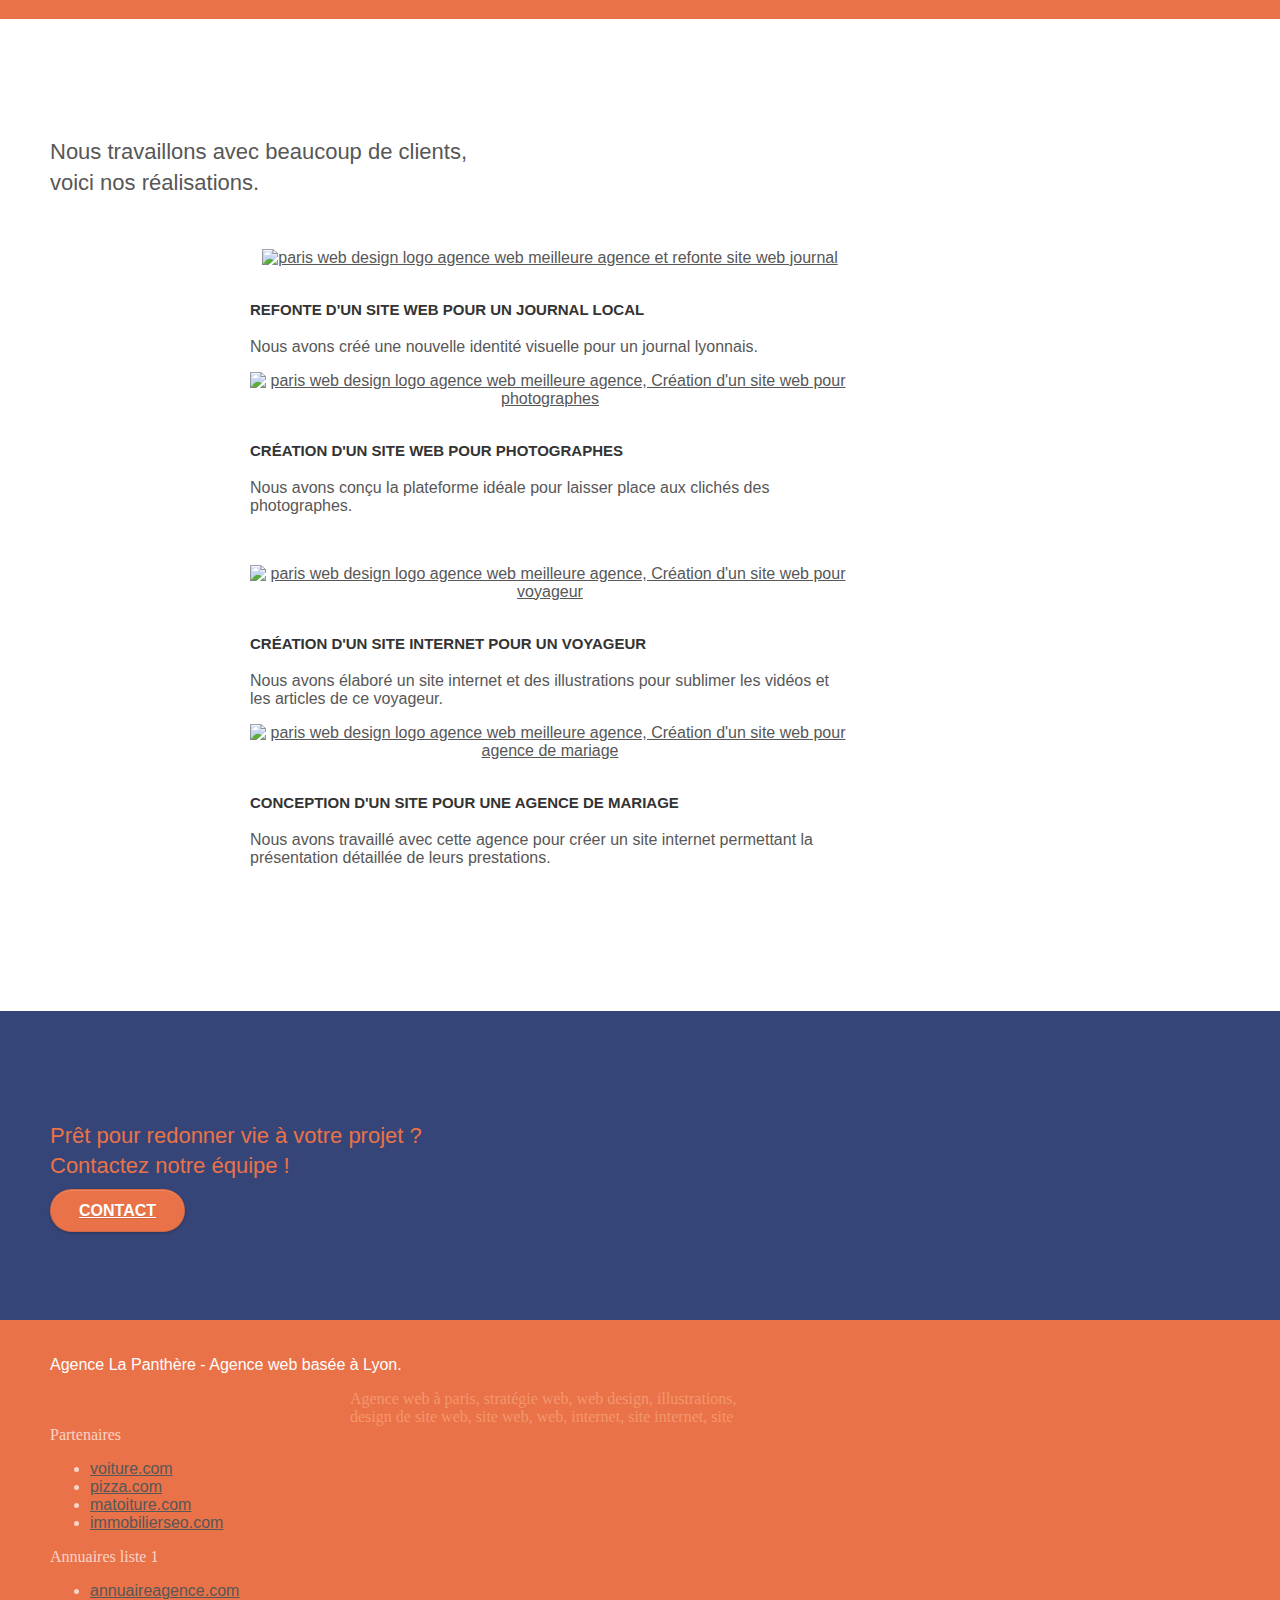
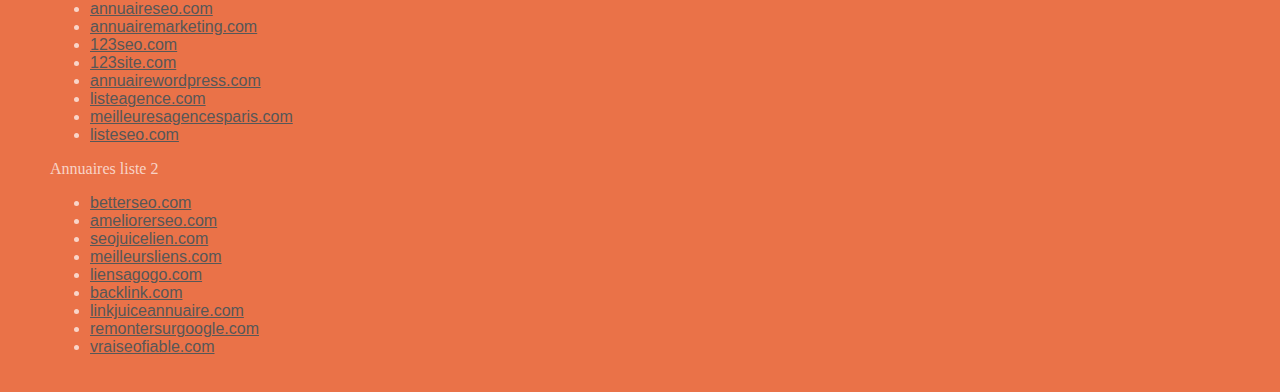
==== commit 2f621a40: "change palette color" ====
--- a/index.html
+++ b/index.html
@@ -2,7 +2,6 @@
 <html lang="fr">
 <head>
     <meta charset="utf-8">
-    <meta name="keywords" content="seo, google, site web, site internet, agence design paris, agence design, agence design,agence design,agence design,agence design,agence design,agence design,agence design,agence design">
     <meta name="description" content="L'agence la Panthère, agence de web design située à lyon qui aide les entreprises à devenir attractribles et visibles sur internet">
     <meta name="viewport" content="width=device-width, initial-scale=1.0, viewport-fit=cover">
     <link rel="shortcut icon" type="image/png" href="favicon.jpg">
@@ -29,10 +28,10 @@
 </head>
 <body>
 <!-- Principal conteneur -->
-<div class="page-container">
+<main class="page-container">
     
 <!-- bloc-0 -->
-<div class="bloc bgc-white l-bloc " id="bloc-0">
+<header class="bloc bgc-white l-bloc " id="bloc-0">
 	<div class="container bloc-sm">
 
 		<nav class="navbar row">
@@ -56,11 +55,11 @@
 			</div>
 		</nav>
 	</div>
-</div>
+</header>
 <!-- bloc-0 END -->
 
 <!-- bloc-1-presentation -->
-<div class="bloc bgc-dark-slate-blue bg-banniere d-bloc bg-t-edge bloc-bg-texture texture-paper b-parallax" id="bloc-1-hero">
+<section class="bloc bgc-dark-slate-blue bg-banniere d-bloc bg-t-edge bloc-bg-texture texture-paper b-parallax" id="bloc-1-hero">
 	<div class="container bloc-lg">
 		<div class="row tight-width-whitespace">
 			<div class="col-sm-12">
@@ -74,11 +73,11 @@
 			</div>
 		</div>
 	</div>
-</div>
+</section>
 <!-- bloc-1-presentation END -->
 
 <!-- bloc-2-services -->
-<div class="bloc bgc-white l-bloc" id="bloc-2-services">
+<section class="bloc bgc-white l-bloc" id="bloc-2-services">
 	<div class="container bloc-md">
 		<div class="row">
 			<div class="col-sm-12 text-center">
@@ -124,7 +123,7 @@
 				</p>
 			</div>
 		</div>
-		<div class="row voffset-lg voffset">
+		<article class="row voffset-lg voffset">
 			<div class="col-xs-12 col-md-8 col-md-offset-2 text-center">
 				<blockquote class="mg-md text-center tc-grey">
 					"L'agence La Panthère est une excellente agence web ! Les 
@@ -137,13 +136,13 @@
 				</blockquote>
 				<figcaption>Maxime Guibard, PDG de À vos fourchettes</figcaption>
 			</div>
-		</div>
-	</div>
-</div>
+		</article>
+	</div>
+</section>
 <!-- bloc-2-services END -->
 
 <!-- bloc-3-what-i-do -->
-<div class="bloc tc-white bgc-atomic-tangerine bg-presentation d-bloc bloc-bg-texture texture-paper b-parallax" id="bloc-3-what-i-do">
+<section class="bloc tc-white bgc-atomic-tangerine bg-presentation d-bloc bloc-bg-texture texture-paper b-parallax" id="bloc-3-what-i-do">
 	<div class="container bloc-lg">
 		<div class="row tight-width-whitespace black-background">
 			<div class="col-sm-12">
@@ -156,11 +155,11 @@
 			</div>
 		</div>
 	</div>
-</div>
+</section>
 <!-- bloc-3-what-i-do END -->
 
 <!-- bloc-4-portfolio -->
-<div class="bloc bgc-white bg-lines-h2-bg bg-repeat l-bloc" id="bloc-4-portfolio">
+<section class="bloc bgc-white bg-lines-h2-bg bg-repeat l-bloc" id="bloc-4-portfolio">
 	<div class="container bloc-lg">
 		<div class="row">
 			<div class="col-sm-12 text-center">
@@ -211,11 +210,11 @@
 			</div>
 		</div>
 	</div>
-</div>
+</section>
 <!-- bloc-4-portfolio END -->
 
 <!-- bloc-5-cta -->
-<div class="bloc bgc-dark-slate-blue bg-banniere d-bloc bloc-bg-texture texture-paper" id="bloc-5-cta">
+<section class="bloc bgc-dark-slate-blue bg-banniere d-bloc bloc-bg-texture texture-paper" id="bloc-5-cta">
 	<div class="container bloc-lg">
 		<div class="row">
 			<h2 class="mg-md text-center tc-white">
@@ -226,11 +225,11 @@
 			</div>
 		</div>
 	</div>
-</div>
+</section>
 <!-- bloc-5-cta END -->
 
 <!-- Footer - bloc-8 -->
-<div class="bloc bgc-atomic-tangerine d-bloc" id="bloc-8">
+<footer class="bloc bgc-atomic-tangerine d-bloc" id="bloc-8">
 	<div class="container bloc-sm">
 		<div class="row">
 			<div class="col-sm-12">
@@ -302,10 +301,10 @@
 			</div>
 		</div>
 	</div>
-</div>
+</footer>
 <!-- Footer - bloc-8 END -->
 
-</div>
+</main>
 <!-- Principal conteneur END -->
     
 
--- a/style.css
+++ b/style.css
@@ -677,7 +677,7 @@
 }
 
 p {
-    font-size: 11px;
+    font-size: 16px;
 }
 
 .tight-width-whitespace {
@@ -771,11 +771,11 @@
 }
 
 .bgc-atomic-tangerine {
-    background-color: #F3976C;
+    background-color: #EA7248;
 }
 
 .tc-white {
-    color: #F3976C!important;
+    color: #EA7248!important;
 }
 
 .tc-grey {
@@ -795,7 +795,7 @@
 }
 
 .btn-atomic-tangerine {
-    background: #F3976C;
+    background: #EA7248;
     color: #FFFFFF!important;
 }
 
@@ -813,7 +813,7 @@
 }
 
 .ltc-atomic-tangerine {
-    color: #F3976C!important;
+    color: #EA7248!important;
 }
 
 .ltc-atomic-tangerine:hover {
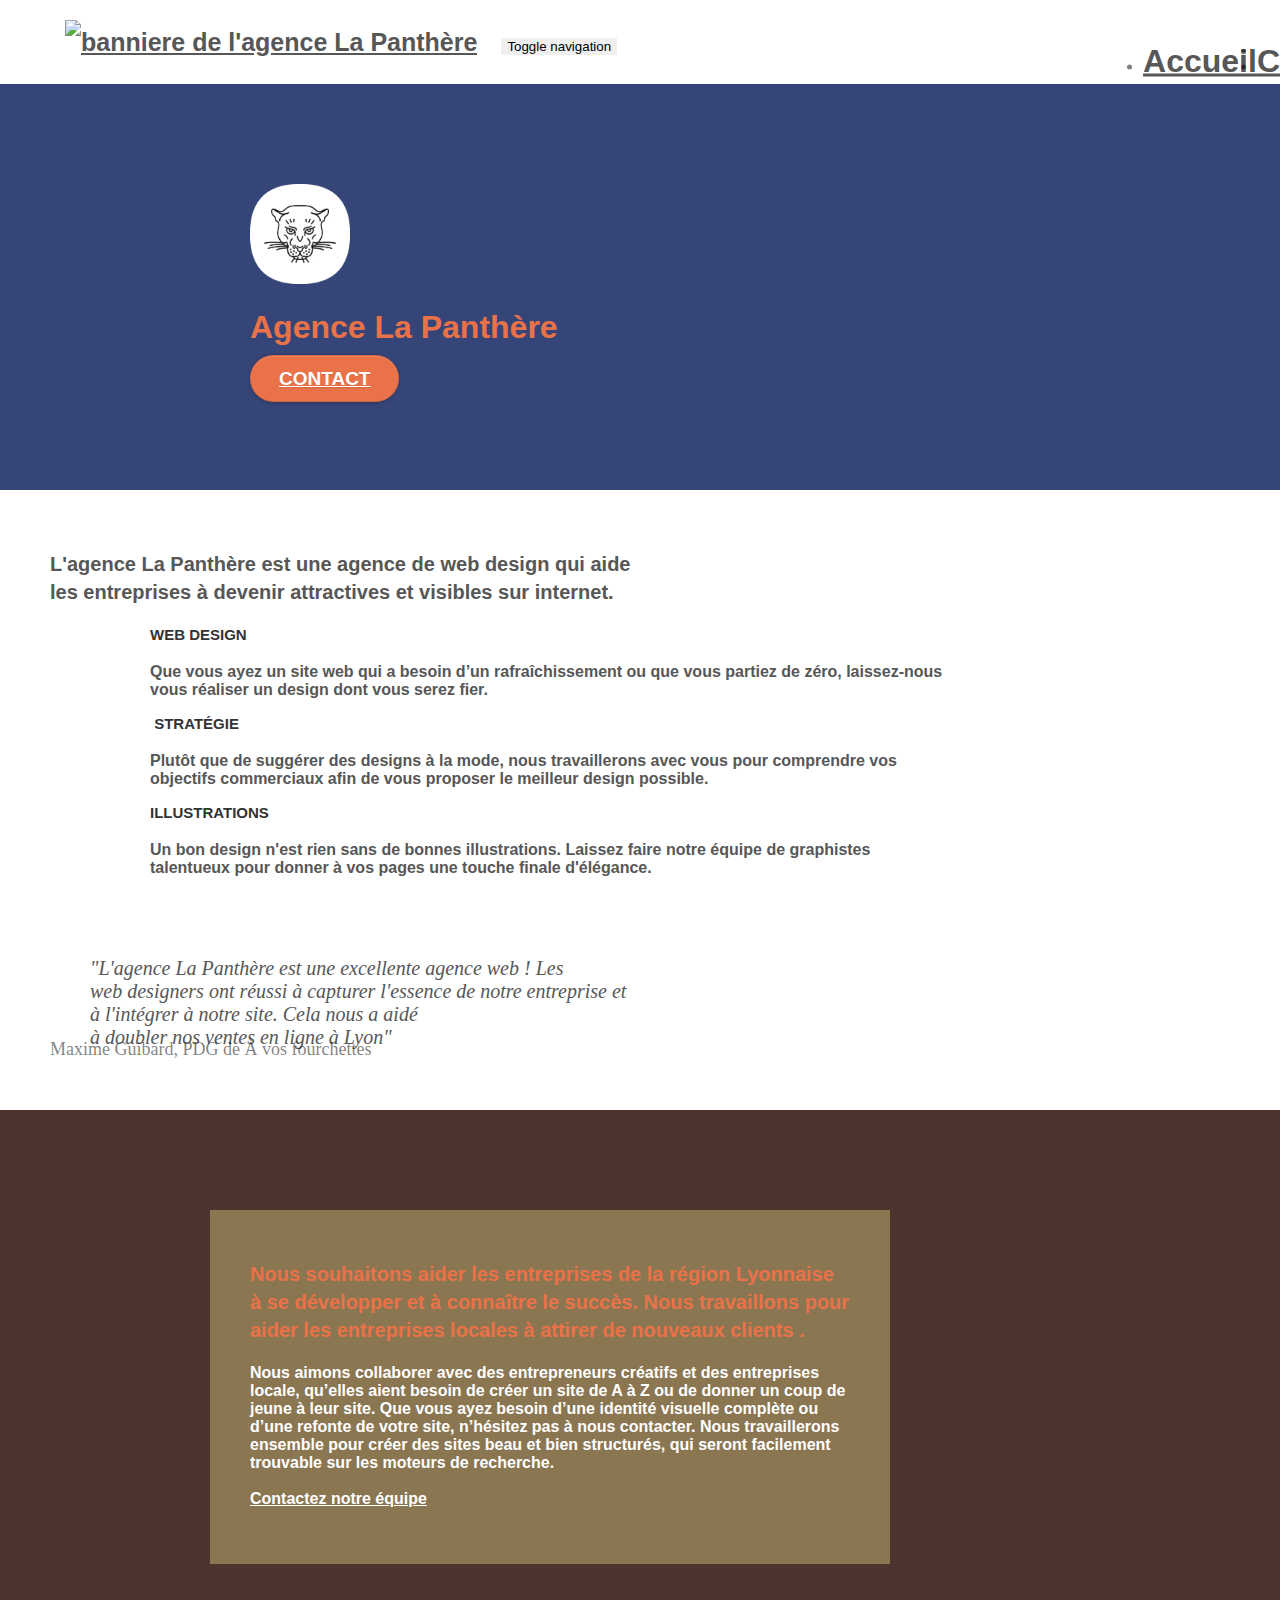
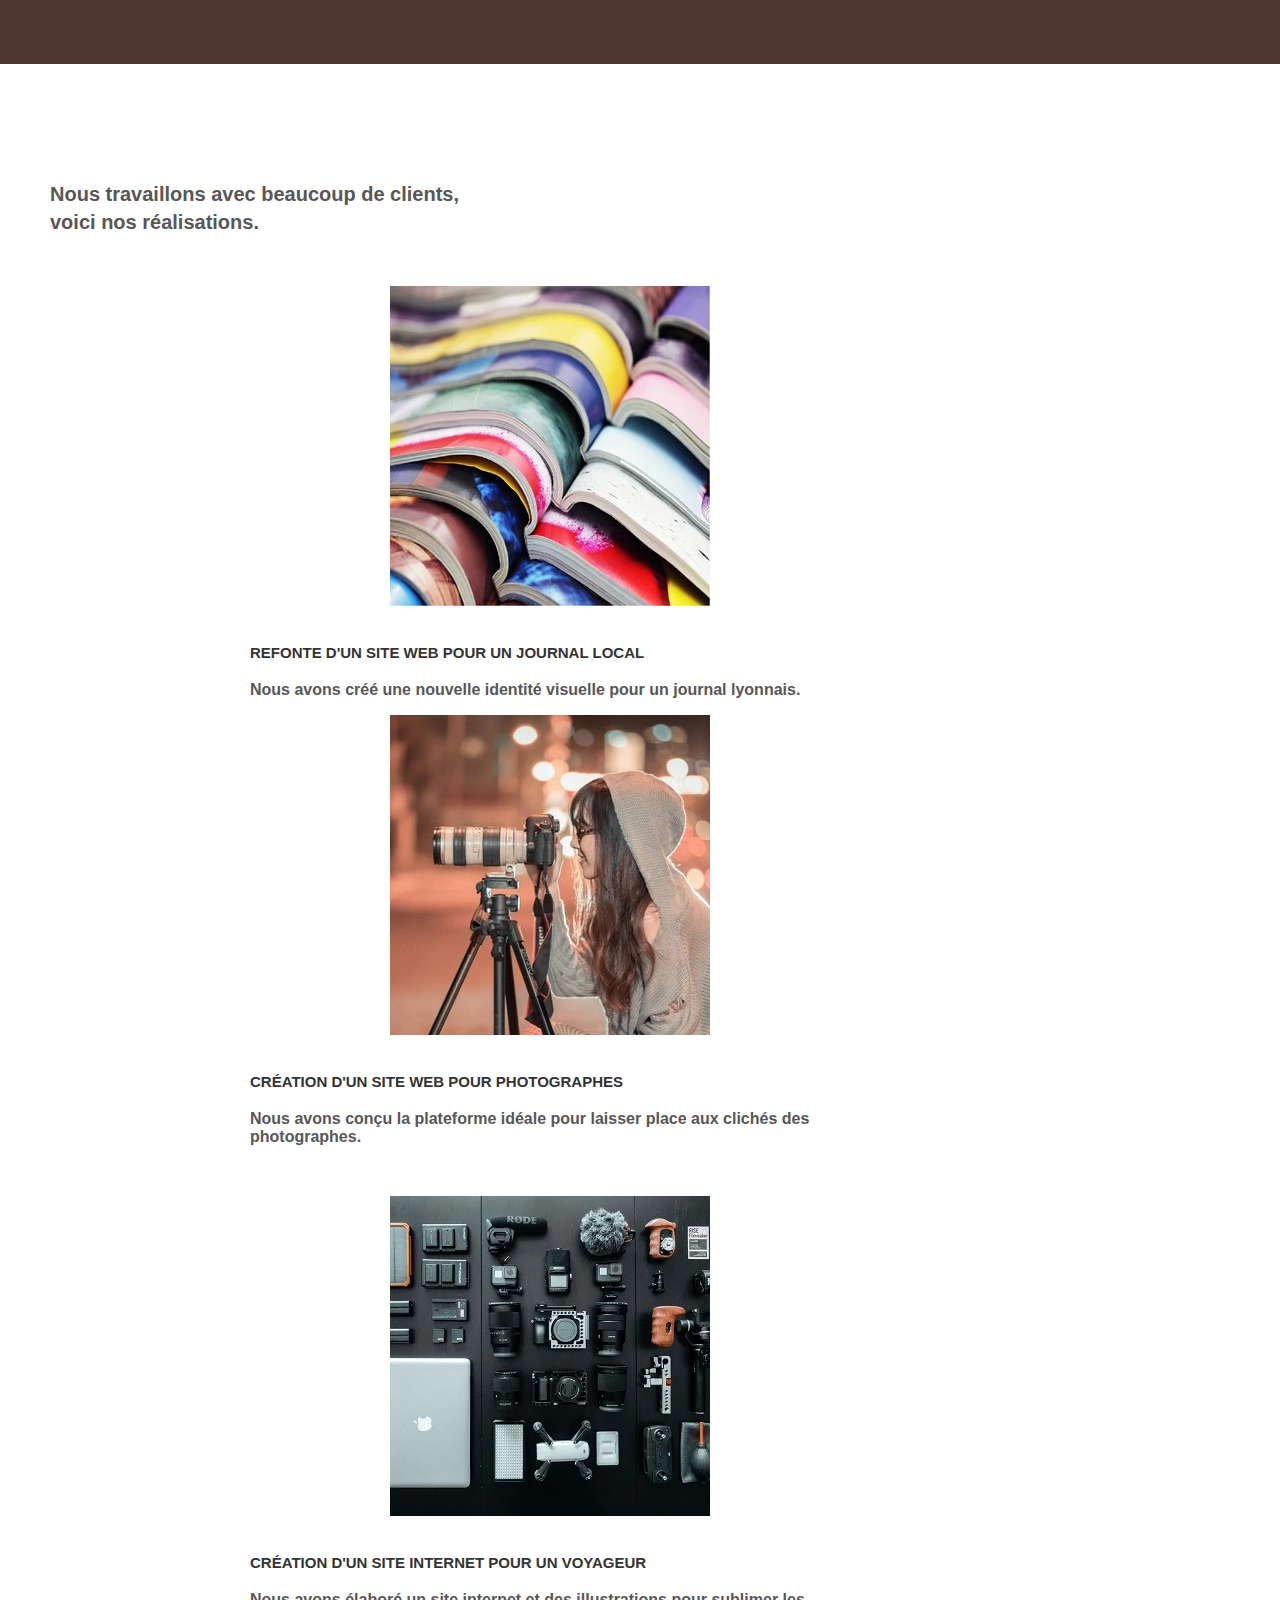
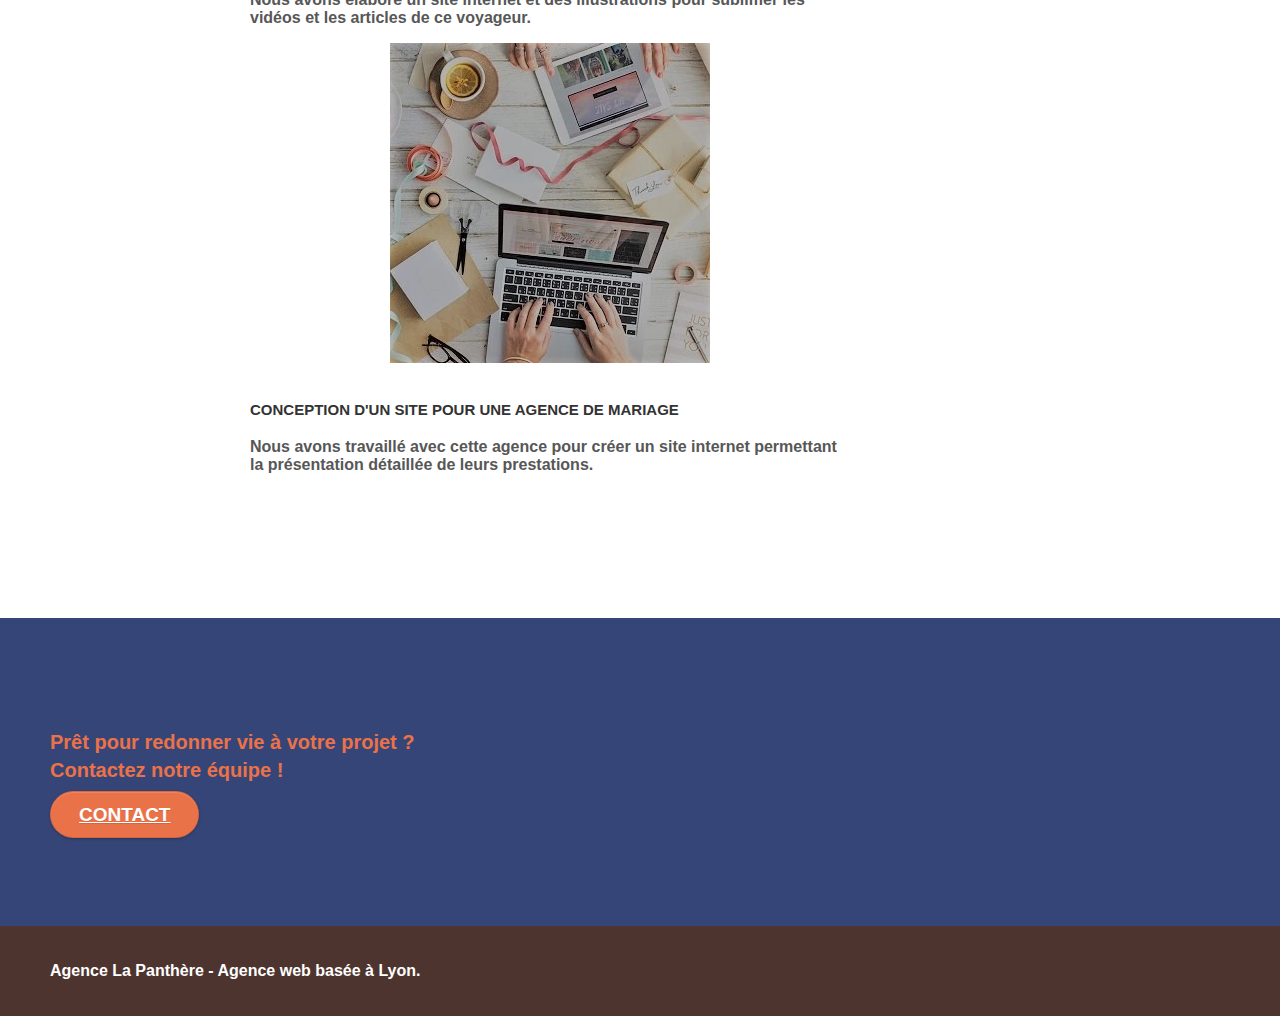
==== commit 97e33640: "Modify img format" ====
--- a/index.html
+++ b/index.html
@@ -10,7 +10,6 @@
 	<link rel="stylesheet" type="text/css" href="style.css">
 	<link rel="stylesheet" type="text/css" href="./css/font-awesome.css">
 	<link rel="stylesheet" type="text/css" href="./css/et-line.css">
-	
     
 	<script src="./js/jquery-2.1.0.js"></script>
 	<script src="./js/bootstrap.js"></script>
@@ -49,7 +48,7 @@
 					<li>
 					</li>
 					<li>
-						<a href="page2.html">page2 &gt;</a>
+						<a href="page2.html">Contact</a>
 					</li>
 				</ul>
 			</div>
@@ -63,7 +62,7 @@
 	<div class="container bloc-lg">
 		<div class="row tight-width-whitespace">
 			<div class="col-sm-12">
-				<img src="img/logo.png" class="center-block image-resize-mode" width="100" alt="logo de l'agence représentant une Panthère" />
+				<img src="img/logo.webp" class="center-block image-resize-mode" width="100" alt="logo de l'agence représentant une Panthère" />
 				<h1 class="text-center hero-bloc-text tc-white ">
 					Agence La Panthère
 				</h1>
@@ -171,7 +170,7 @@
 		</div>
 		<div class="row tight-width-whitespace portfolio-row">
 			<div class="col-sm-6">
-				<a href="#" data-lightbox="img/1.jpg" data-gallery-id="gallery-1" data-caption="Refonte d'un site web pour un journal local" data-frame="snapshot-lb"><img src="img/1.jpg" alt="paris web design logo agence web meilleure agence et refonte site web journal" class="img-responsive portfolio-thumb" /></a>
+				<a href="#" data-lightbox="img/1-light.webp" data-gallery-id="gallery-1" data-caption="Refonte d'un site web pour un journal local" data-frame="snapshot-lb"><img src="img/1.webp" alt="paris web design logo agence web meilleure agence et refonte site web journal" class="img-responsive portfolio-thumb" /></a>
 				<h3 class="mg-md text-center">
 					Refonte d'un site web pour un journal local
 				</h3>
@@ -180,7 +179,7 @@
 				</p>
 			</div>
 			<div class="col-sm-6">
-				<a href="#" data-lightbox="img/2.jpg" data-gallery-id="gallery-1" data-caption="Création d'un site web pour photographes" data-frame="snapshot-lb"><img src="img/2.jpg" class="img-responsive portfolio-thumb" alt="paris web design logo agence web meilleure agence, Création d'un site web pour photographes" /></a>
+				<a href="#" data-lightbox="img/2-light.webp" data-gallery-id="gallery-1" data-caption="Création d'un site web pour photographes" data-frame="snapshot-lb"><img src="img/2.webp" class="img-responsive portfolio-thumb" alt="paris web design logo agence web meilleure agence, Création d'un site web pour photographes" /></a>
 				<h3 class="mg-md text-center">
 					Création d'un site web pour photographes
 				</h3>
@@ -191,7 +190,7 @@
 		</div>
 		<div class="row tight-width-whitespace portfolio-row">
 			<div class="col-sm-6">
-				<a href="#" data-lightbox="img/3.bmp" data-gallery-id="gallery-1" data-caption="Création d'un site internet pour un voyageur" data-frame="snapshot-lb"><img src="img/3.bmp" class="img-responsive portfolio-thumb" alt="paris web design logo agence web meilleure agence, Création d'un site web pour voyageur"/></a>
+				<a href="#" data-lightbox="img/3-light.webp" data-gallery-id="gallery-1" data-caption="Création d'un site internet pour un voyageur" data-frame="snapshot-lb"><img src="img/3.webp" class="img-responsive portfolio-thumb" alt="paris web design logo agence web meilleure agence, Création d'un site web pour voyageur"/></a>
 				<h3 class="mg-md text-center">
 					Création d'un site internet pour un voyageur
 				</h3>
@@ -200,7 +199,7 @@
 				</p>
 			</div>
 			<div class="col-sm-6">
-				<a href="#" data-lightbox="img/4.bmp" data-gallery-id="gallery-1" data-caption="Conception d'un site pour une agence de mariage" data-frame="snapshot-lb"><img src="img/4.bmp" class="img-responsive portfolio-thumb" alt="paris web design logo agence web meilleure agence, Création d'un site web pour agence de mariage" /></a>
+				<a href="#" data-lightbox="img/4-light.webp" data-gallery-id="gallery-1" data-caption="Conception d'un site pour une agence de mariage" data-frame="snapshot-lb"><img src="img/4.webp" class="img-responsive portfolio-thumb" alt="paris web design logo agence web meilleure agence, Création d'un site web pour agence de mariage" /></a>
 				<h3 class="mg-md text-center">
 					Conception d'un site pour une agence de mariage
 				</h3>
@@ -232,70 +231,30 @@
 <footer class="bloc bgc-atomic-tangerine d-bloc" id="bloc-8">
 	<div class="container bloc-sm">
 		<div class="row">
+			<p class="text-center white">
+				Agence La Panthère - Agence web basée à Lyon.<br>
+			</p>
 			<div class="col-sm-12">
-				<p class="text-center white">
-					Agence La Panthère - Agence web basée à Lyon.<br>
-				</p>
 				<div class="row row-no-gutters social">
 					<div class="col-sm-3">
 						<div class="text-center">
-							<a class="social" href="index.html"><span class="fa fa-twitter icon-md"></span></a>
-						</div>
-					</div>
-					<div class="col-sm-3">
-						<div class="text-center">
-							<a class="social" href="index.html"><span class="fa fa-facebook icon-md"></span></a>
-						</div>
-					</div>
-					<div class="col-sm-3">
-						<div class="text-center">
-							<a class="social" href="index.html"><span class="fa fa-dribbble icon-md"></span></a>
-						</div>
-					</div>
-					<div class="col-sm-3">
-						<div class="text-center">
-							<a class="social" href="index.html"><span class="fa fa-instagram icon-md"></span></a>
-						</div>
-					</div>
-					<div class="keywords" style="color:#F3976C;">Agence web à paris, stratégie web, web design, illustrations, design de site web, site web, web, internet, site internet, site</div>
-				</div>
-				<div class="row">
-					<div class="col-sm-4">
-						Partenaires
-							<ul>
-								<li><a href="voiture.com">voiture.com</a></li>
-								<li><a href="pizza.com">pizza.com</a></li>
-								<li><a href="matoiture.com">matoiture.com</a></li>
-								<li><a href="immobilierseo.com">immobilierseo.com</a></li>
-							</ul>		
-					</div>
-					<div class="col-sm-4">
-						Annuaires liste 1
-						<ul>
-							<li><a href="annuaireagence.com">annuaireagence.com</a></li>
-							<li><a href="annuaireseo.com">annuaireseo.com</a></li>
-							<li><a href="annuairemarketing.com">annuairemarketing.com</a></li>
-							<li><a href="123seoture.com">123seo.com</a></li>
-							<li><a href="123site.com">123site.com</a></li>
-							<li><a href="annuairewordpress.com">annuairewordpress.com</a></li>
-							<li><a href="listeagence.com">listeagence.com</a></li>
-							<li><a href="meilleuresagencesparis.com">meilleuresagencesparis.com</a></li>
-							<li><a href="listeseo.com">listeseo.com</a></li>
-						</ul>
-					</div>
-					<div class="col-sm-4">
-						Annuaires liste 2
-						<ul>
-							<li><a href="betterseo.com">betterseo.com</a></li>
-							<li><a href="ameliorerseo.com">ameliorerseo.com</a></li>
-							<li><a href="seojuicelien.com">seojuicelien.com</a></li>
-							<li><a href="meilleursliens.com">meilleursliens.com</a></li>
-							<li><a href="liensagogo.com">liensagogo.com</a></li>
-							<li><a href="backlink.com">backlink.com</a></li>
-							<li><a href="linkjuiceannuaire.com">linkjuiceannuaire.com</a></li>
-							<li><a href="remontersurgoogle.com">remontersurgoogle.com</a></li>
-							<li><a href="vraiseofiable.com">vraiseofiable.com</a></li>
-						</ul>
+							<a class="social" href="https://twitter.com/" aria-label="twitter"><span class="fa fa-twitter icon-md"></span></a>
+						</div>
+					</div>
+					<div class="col-sm-3">
+						<div class="text-center">
+							<a class="social" href="https://www.facebook.com/" aria-label="facebook"><span class="fa fa-facebook icon-md"></span></a>
+						</div>
+					</div>
+					<div class="col-sm-3">
+						<div class="text-center">
+							<a class="social" href="https://dribble.com/" aria-label="dribble"><span class="fa fa-dribbble icon-md"></span></a>
+						</div>
+					</div>
+					<div class="col-sm-3">
+						<div class="text-center">
+							<a class="social" href="https://www.instagram.com/" aria-label="instagram"><span class="fa fa-instagram icon-md"></span></a>
+						</div>
 					</div>
 				</div>
 			</div>
--- a/style.css
+++ b/style.css
@@ -82,7 +82,7 @@
 
 .bloc-bg-texture::before {
     content: "";
-    background-size: 2px 2px;
+    background-size: 2px 2px !important;
     position: absolute;
     top: 0;
     bottom: 0;
@@ -309,6 +309,10 @@
 
 .navbar-brand img[src$=svg] {
     min-width: 100px;
+    transition: 0.3s ease-in-out;
+}
+.navbar-brand img:hover {
+    opacity: 0.6;
 }
 
 .nav-center .navbar-brand img {
@@ -326,6 +330,15 @@
     float: left;
     margin-top: 4px;
     font-size: 16px;
+}
+
+.nav > li a {
+    font-size: 2rem;
+    transition: 0.3s ease-in-out;
+}
+
+.nav > li a:hover {
+    opacity: 0.6;
 }
 
 .navbar-nav .open .dropdown-menu > li > a {
@@ -650,7 +663,7 @@
 .btn,
 a {
     font-family: "helvetica";
-    font-weight: 400;
+    font-weight: 600;
     color: #575757!important;
 }
 
@@ -695,7 +708,7 @@
     color: #FFFFFF!important;
     text-transform: uppercase;
     padding: 12px 28px 12px 28px;
-    font-size: 16px;
+    font-size: 19px;
     font-weight: 700;
 }
 
@@ -705,8 +718,9 @@
 }
 
 h2 {
-    font-size: 22px;
+    font-size: 20px;
     line-height: 1.4em;
+    font-weight: 700;
 }
 
 h3 {
@@ -771,7 +785,7 @@
 }
 
 .bgc-atomic-tangerine {
-    background-color: #EA7248;
+    background-color: #4E342E;
 }
 
 .tc-white {
@@ -838,7 +852,7 @@
 }
 
 .bg-presentation {
-    background-image: url("img/image-de-presentation.bmp");
+    background-image: url("img/image-de-presentation.jpg");
 }
 
 @media (max-width: 1024px) {
@@ -1042,6 +1056,14 @@
         width: 180px;
         height: 320px;
     }
+    .social {
+        display: flex;
+        justify-content: space-between;
+    }
+    .img-responsive {
+        margin: auto;
+        max-width: 100%;
+    }
 }
 
 @media (max-width: 400px) {
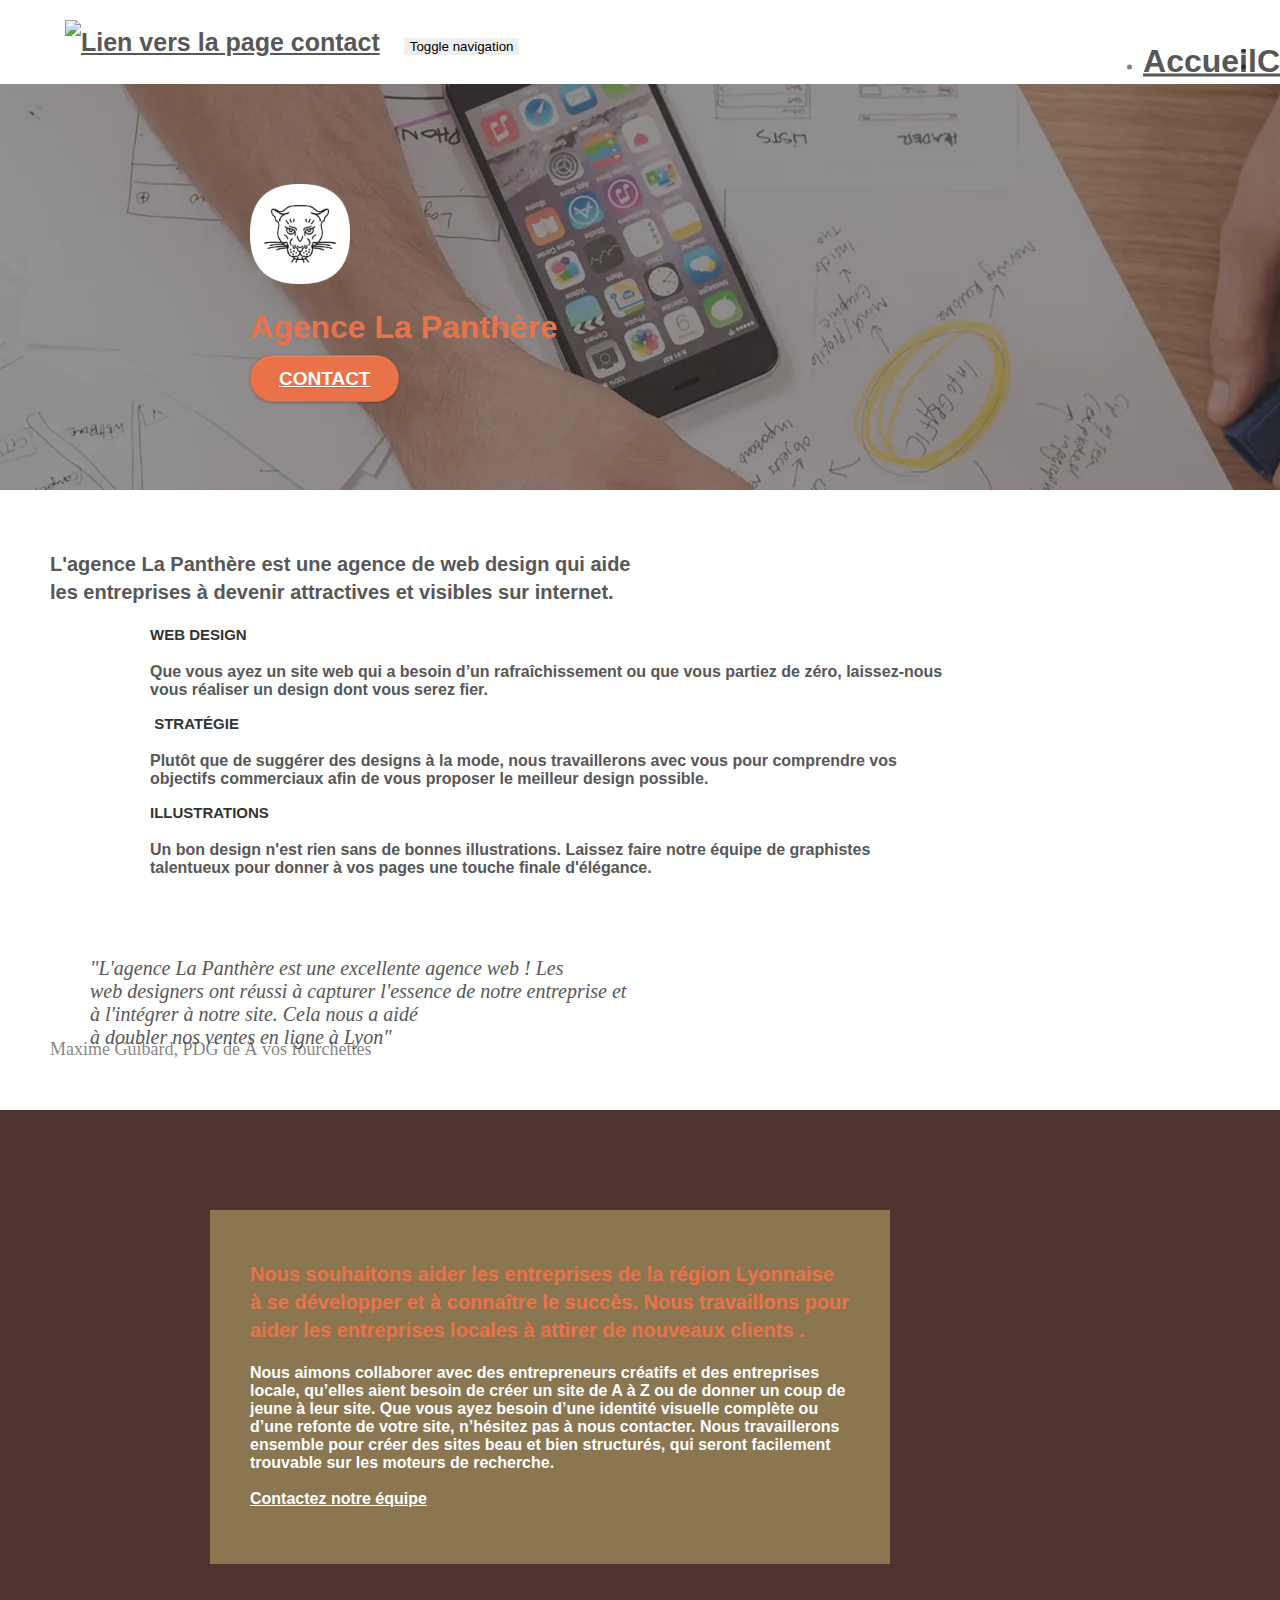
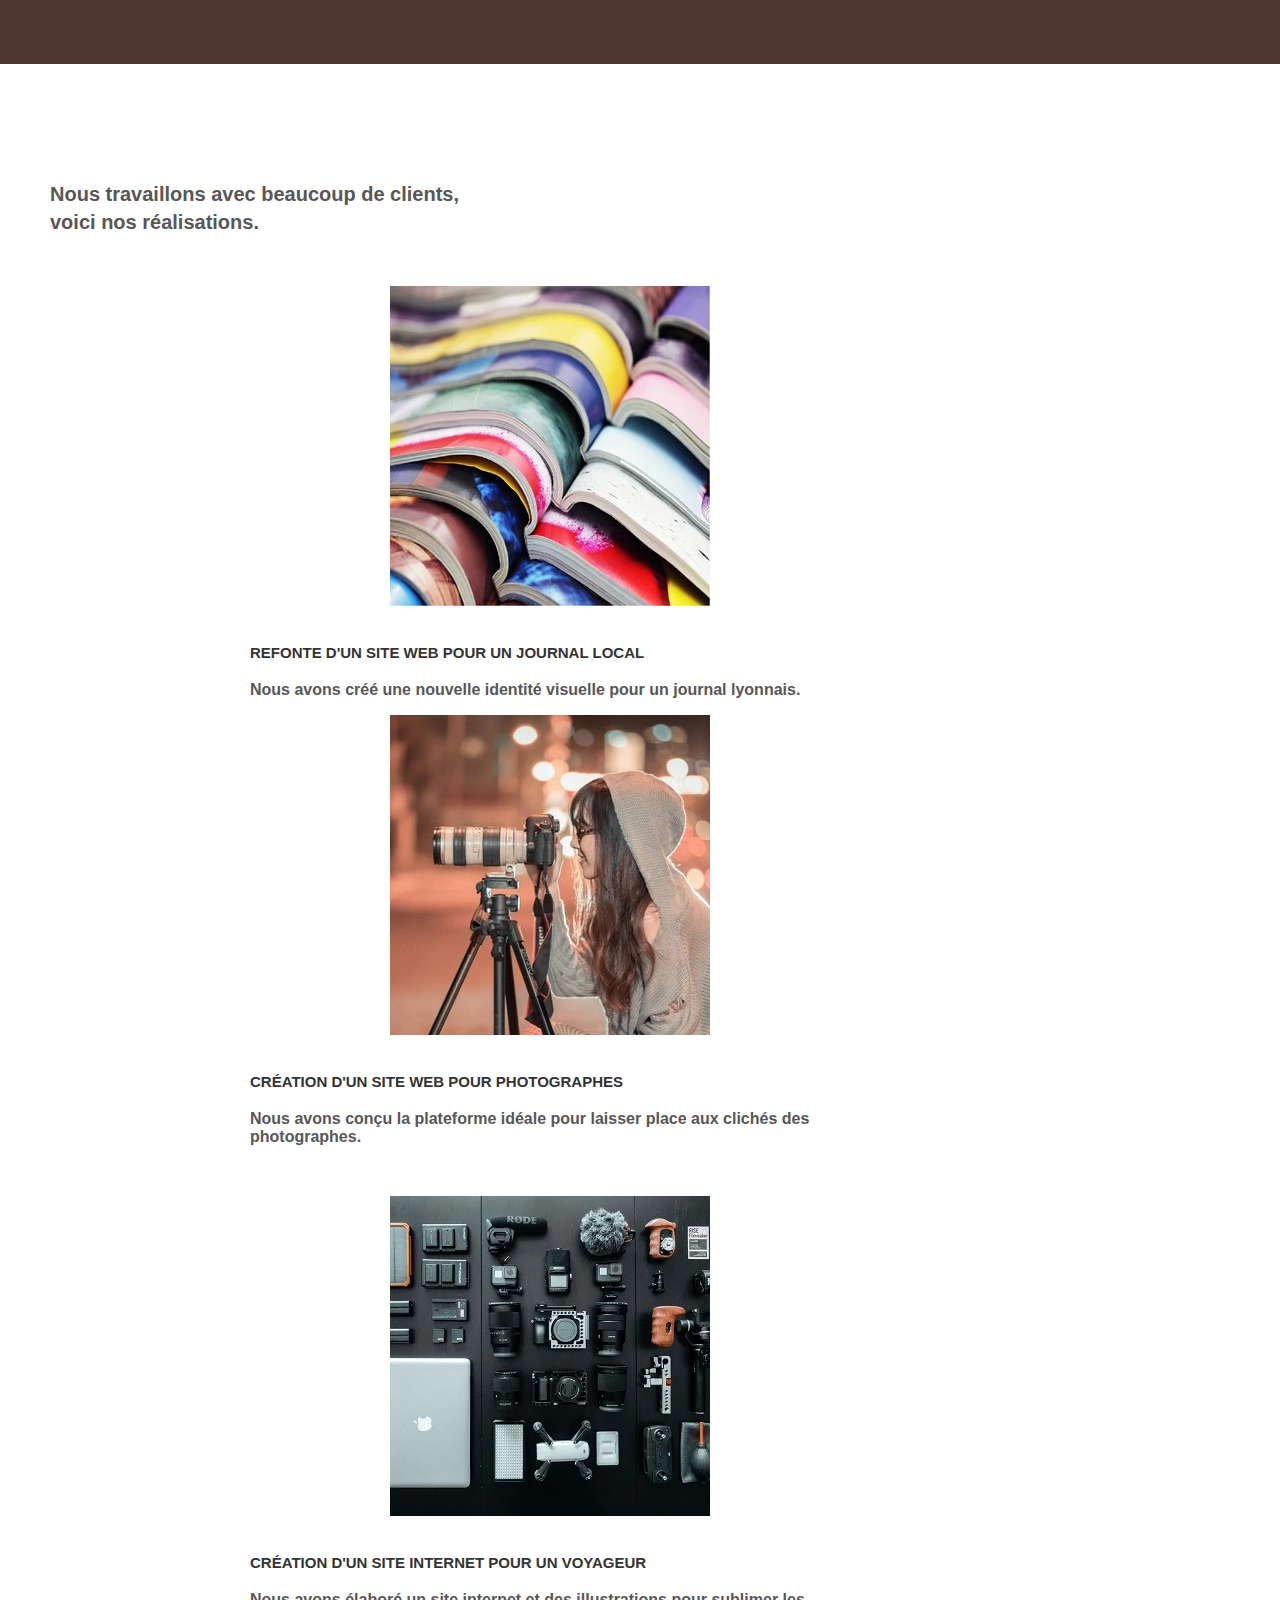
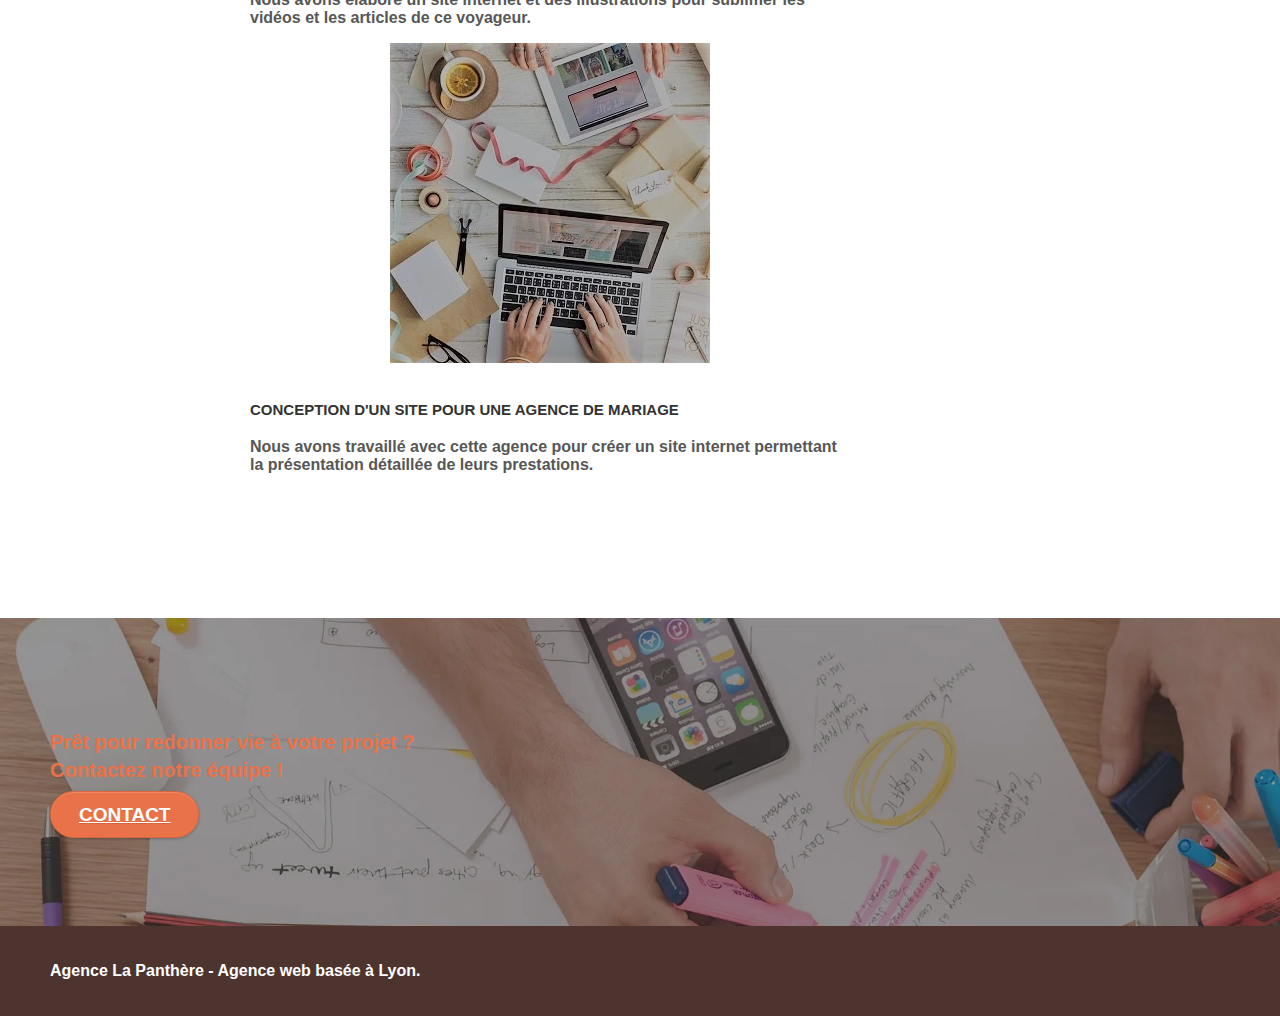
==== commit 07a27bda: "modify text color selector and link alt" ====
--- a/index.html
+++ b/index.html
@@ -11,11 +11,11 @@
 	<link rel="stylesheet" type="text/css" href="./css/font-awesome.css">
 	<link rel="stylesheet" type="text/css" href="./css/et-line.css">
     
-	<script src="./js/jquery-2.1.0.js"></script>
-	<script src="./js/bootstrap.js"></script>
-	<script src="./js/blocs.js"></script>
+	<script src="./js/jquery-2.1.0.js" defer></script>
+	<script src="./js/bootstrap.js" defer></script>
+	<script src="./js/blocs.js" defer></script>
 	<script src="./js/jquery.touchSwipe.js" defer></script>
-	<script src="./js/gmaps.js"></script>
+	<script src="./js/gmaps.js" defer></script>
 
     <title>La Panthère, agence de web design Lyon</title>
 
@@ -35,7 +35,7 @@
 
 		<nav class="navbar row">
 			<div class="navbar-header">
-				<a class="navbar-brand" href="index.html"><img src="img/agence-la-panthere-monochrome.svg" alt="banniere de l'agence La Panthère" height="40" /></a>
+				<a class="navbar-brand" href="index.html"><img src="img/agence-la-panthere-monochrome.svg" alt="Lien vers la page contact" height="40" /></a>
 				<button id="nav-toggle" type="button" class="ui-navbar-toggle navbar-toggle" data-toggle="collapse" data-target=".navbar-1">
 					<span class="sr-only">Toggle navigation</span><span class="icon-bar"></span><span class="icon-bar"></span><span class="icon-bar"></span>
 				</button>
@@ -63,7 +63,7 @@
 		<div class="row tight-width-whitespace">
 			<div class="col-sm-12">
 				<img src="img/logo.webp" class="center-block image-resize-mode" width="100" alt="logo de l'agence représentant une Panthère" />
-				<h1 class="text-center hero-bloc-text tc-white ">
+				<h1 class="text-center hero-bloc-text tc-orange ">
 					Agence La Panthère
 				</h1>
 				<div class="text-center">
@@ -141,11 +141,11 @@
 <!-- bloc-2-services END -->
 
 <!-- bloc-3-what-i-do -->
-<section class="bloc tc-white bgc-atomic-tangerine bg-presentation d-bloc bloc-bg-texture texture-paper b-parallax" id="bloc-3-what-i-do">
+<section class="bloc tc-orange bgc-atomic-tangerine bg-presentation d-bloc bloc-bg-texture texture-paper b-parallax" id="bloc-3-what-i-do">
 	<div class="container bloc-lg">
 		<div class="row tight-width-whitespace black-background">
 			<div class="col-sm-12">
-				<h2 class="mg-md text-center tc-white">
+				<h2 class="mg-md text-center tc-orange">
 					Nous souhaitons aider les entreprises de la région Lyonnaise à se développer et à connaître le succès. Nous travaillons pour aider les entreprises locales à attirer de nouveaux clients .<br>
 				</h2>
 				<p class="text-center white">
@@ -216,7 +216,7 @@
 <section class="bloc bgc-dark-slate-blue bg-banniere d-bloc bloc-bg-texture texture-paper" id="bloc-5-cta">
 	<div class="container bloc-lg">
 		<div class="row">
-			<h2 class="mg-md text-center tc-white">
+			<h2 class="mg-md text-center tc-orange">
 				Prêt pour redonner vie à votre projet ?<br>Contactez notre équipe !
 			</h2>
 			<div class="col-sm-12 text-center">
--- a/style.css
+++ b/style.css
@@ -91,7 +91,7 @@
 }
 
 .texture-paper::before {
-    background: url("img/texture-paper.png");
+    background: url("img/texture-paper.webp");
     background-size: 280px 280px;
 }
 
@@ -788,8 +788,12 @@
     background-color: #4E342E;
 }
 
+.tc-orange {
+    color: #EA7248!important;
+}
+
 .tc-white {
-    color: #EA7248!important;
+    color: #FFFFFF !important;
 }
 
 .tc-grey {
@@ -848,11 +852,11 @@
 }
 
 .bg-banniere {
-    background-image: url("img/agence-la-panthere.jpg");
+    background-image: url("img/agence-la-panthere.webp");
 }
 
 .bg-presentation {
-    background-image: url("img/image-de-presentation.jpg");
+    background-image: url("img/image-de-presentation.webp");
 }
 
 @media (max-width: 1024px) {
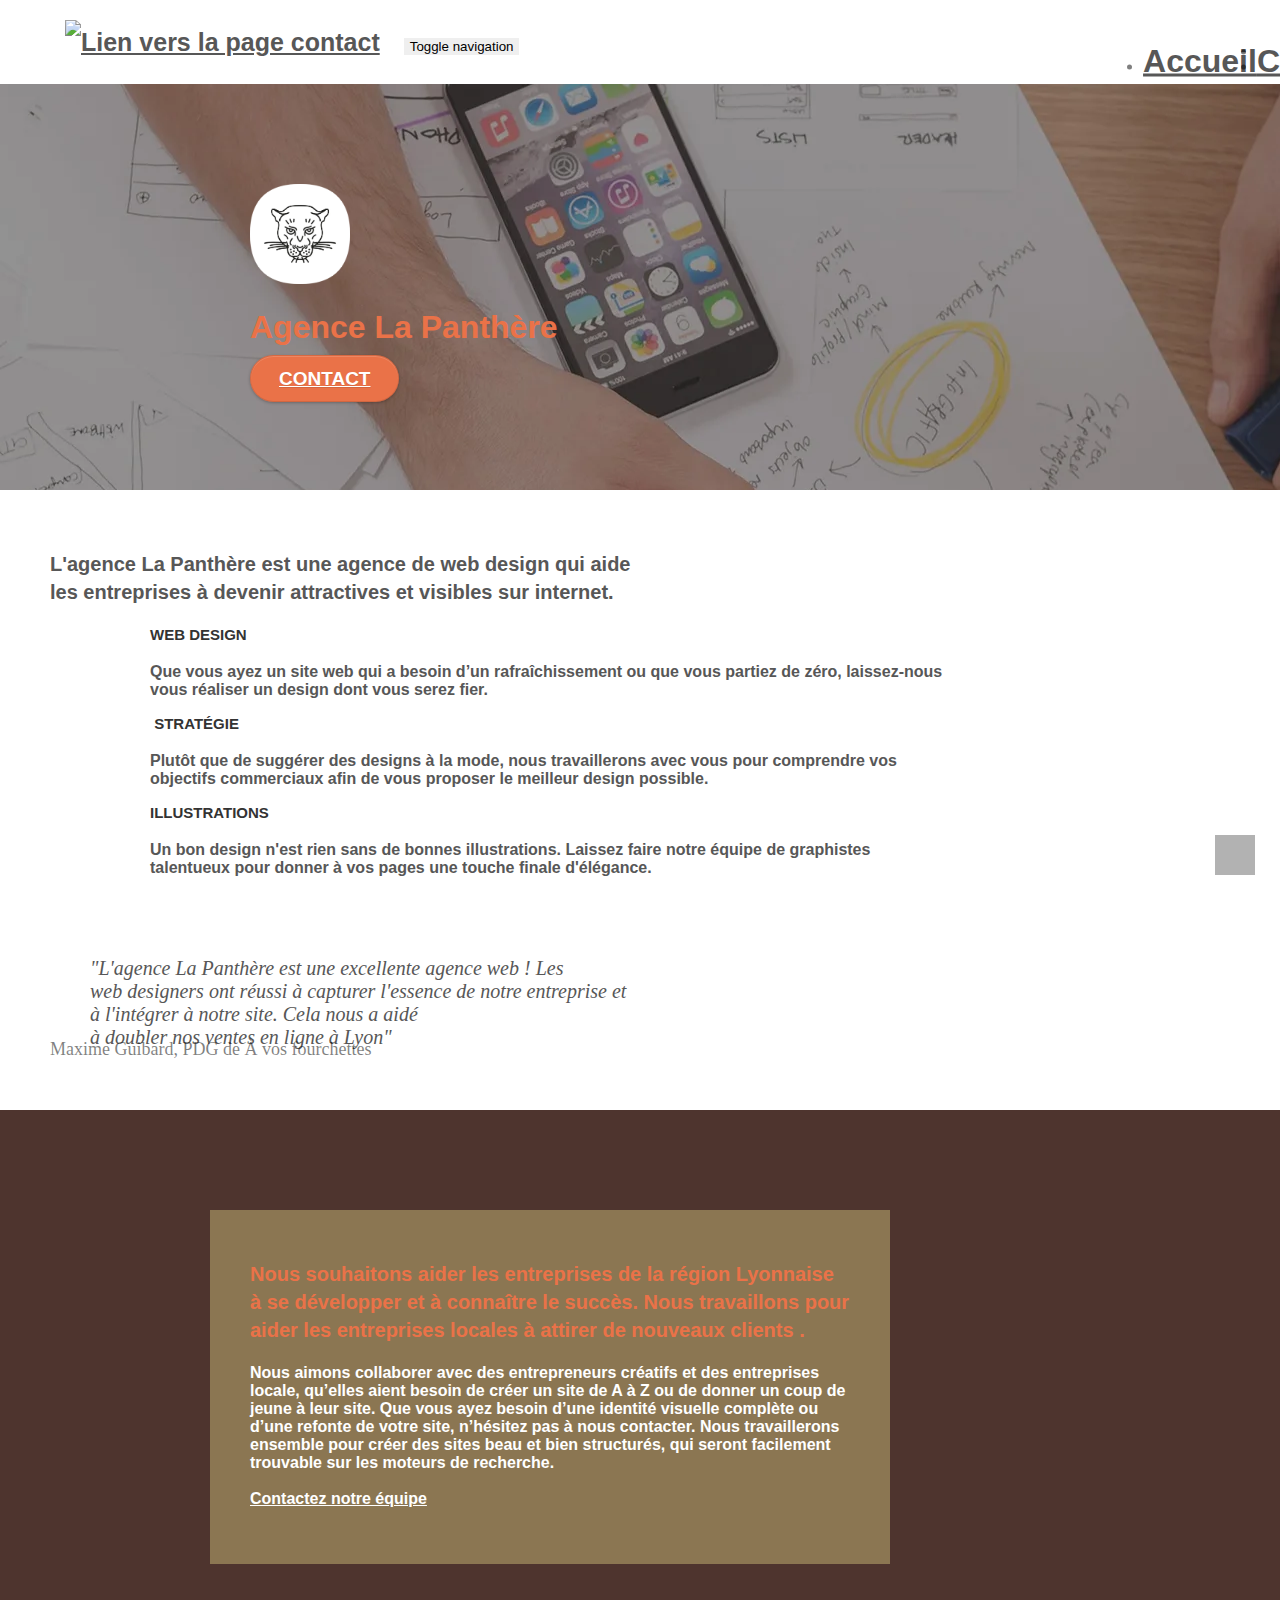
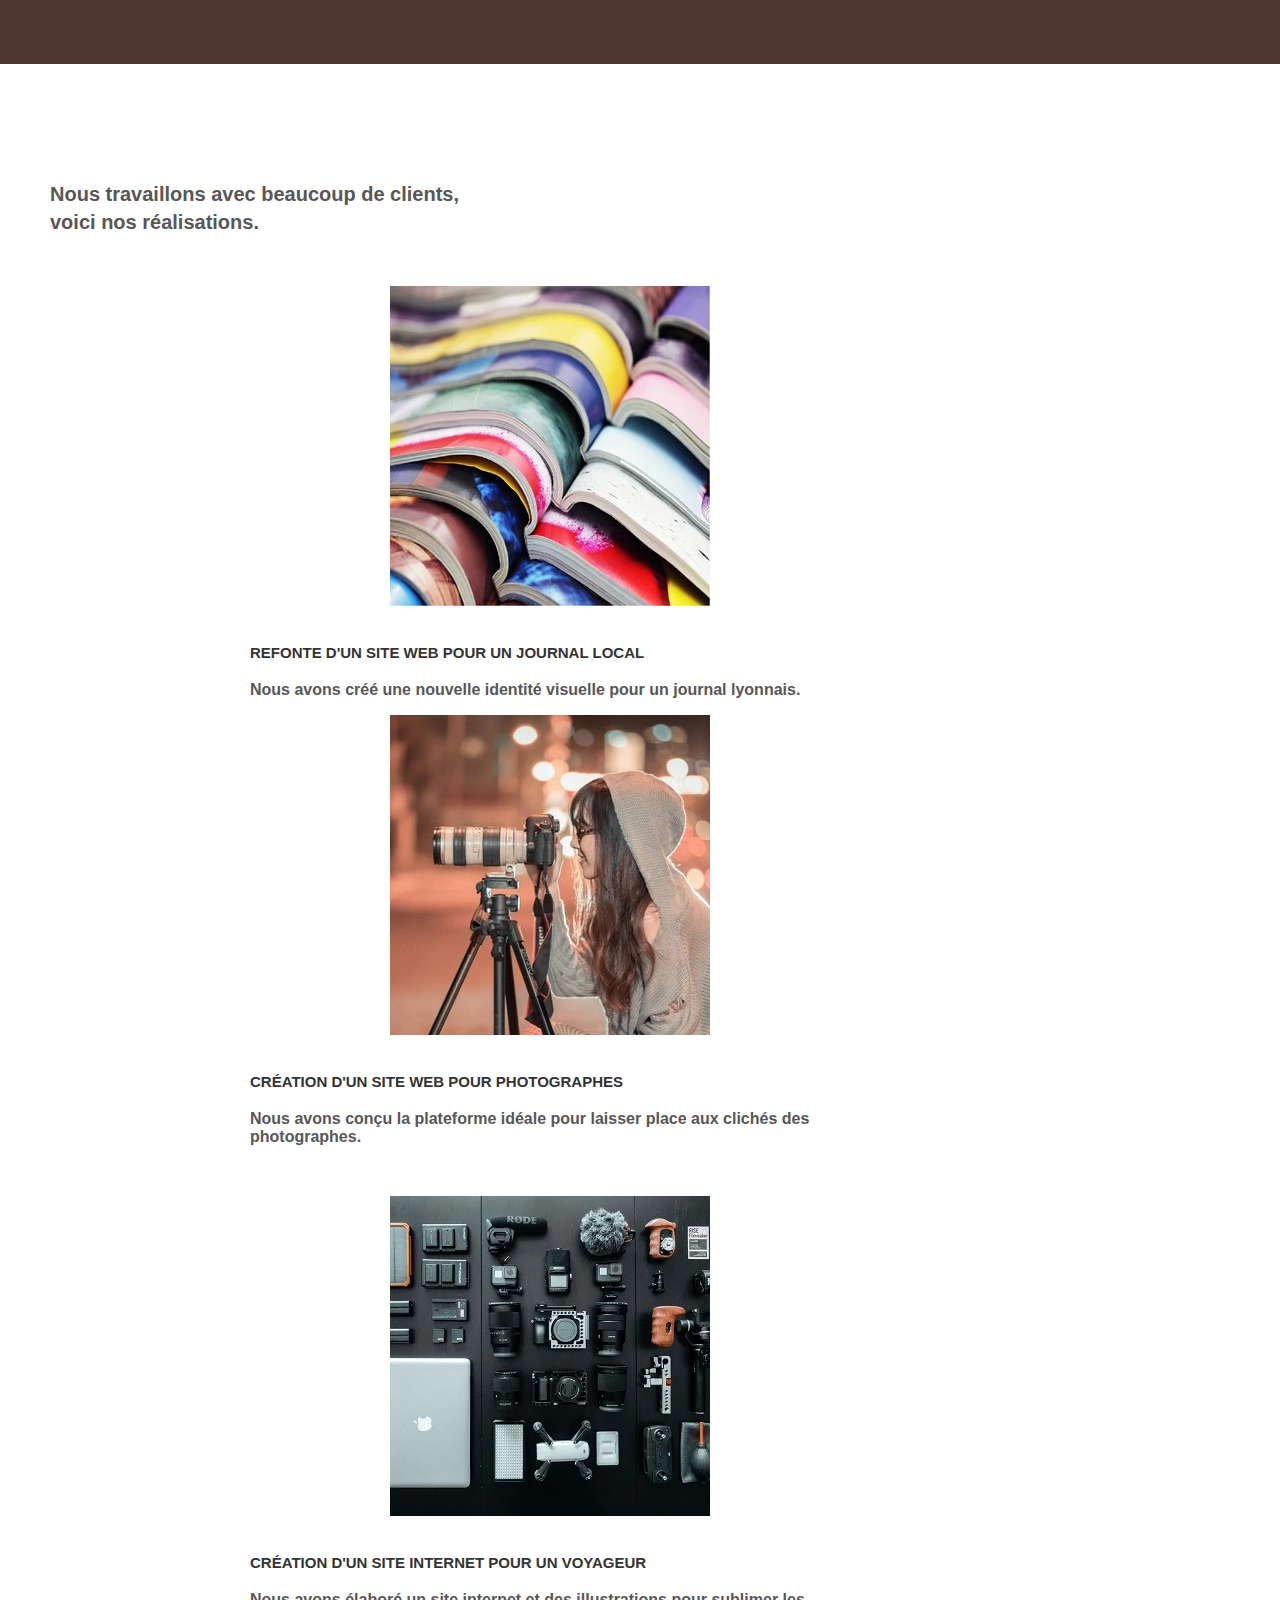
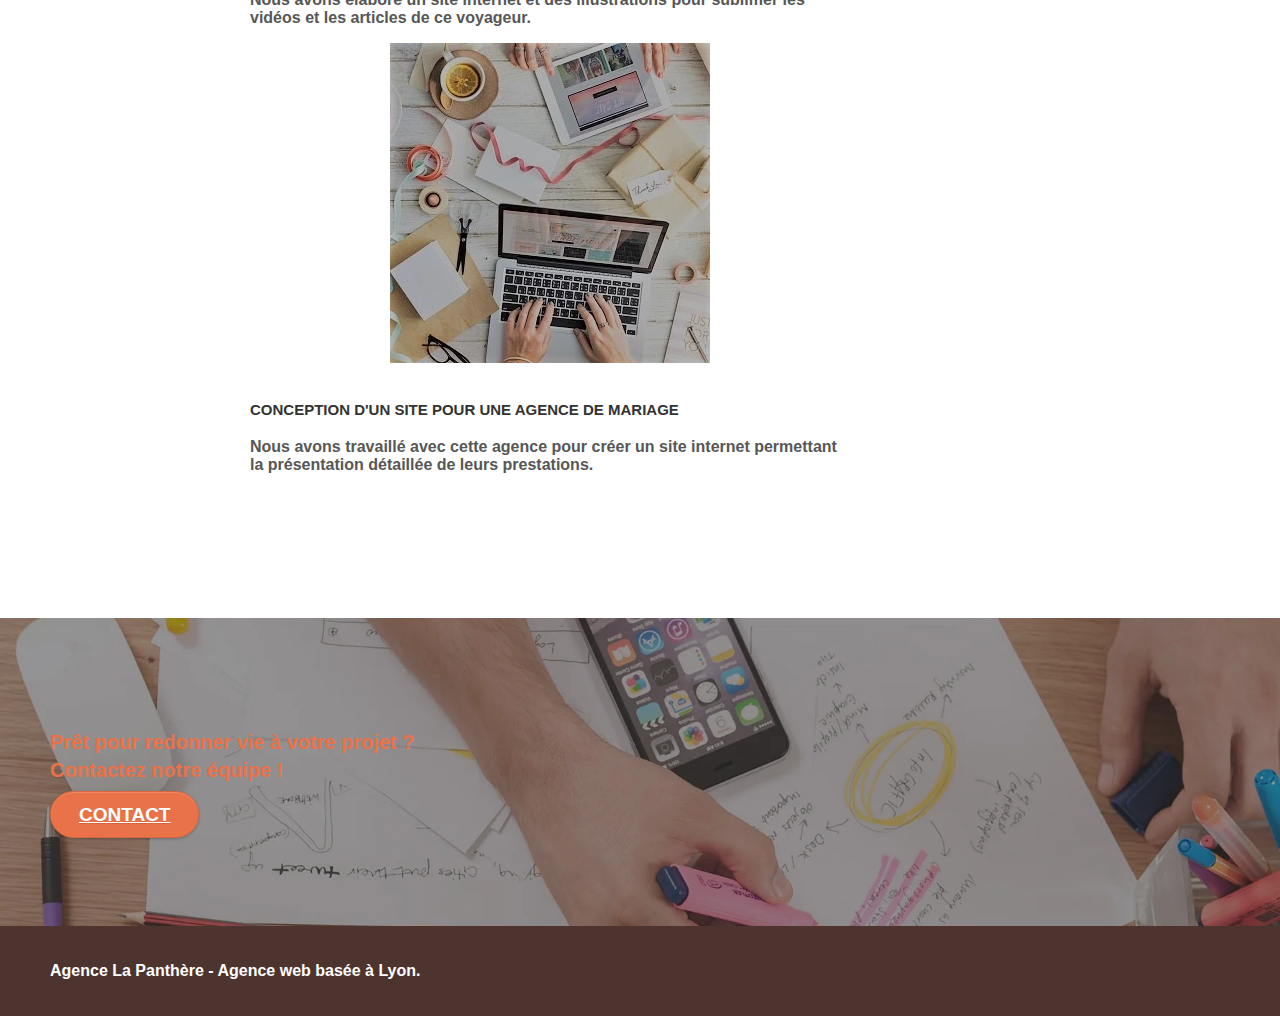
==== commit 15f324ae: "change alt description and page2 name page" ====
--- a/index.html
+++ b/index.html
@@ -21,6 +21,7 @@
 
     
 <!-- Analytics -->
+<a class="bloc-button btn btn-d scrollToTop showScrollTop" onclick="scrollToTarget('1')"><span class="fa fa-chevron-up"></span></a>
  
 <!-- Analytics END -->
     
@@ -48,7 +49,7 @@
 					<li>
 					</li>
 					<li>
-						<a href="page2.html">Contact</a>
+						<a href="Contact.html">Contact</a>
 					</li>
 				</ul>
 			</div>
@@ -67,7 +68,7 @@
 					Agence La Panthère
 				</h1>
 				<div class="text-center">
-					<a href="page2.html" class="btn btn-lg btn-clean btn-rd cta-hero btn-atomic-tangerine" id="cta-hero">Contact</a>
+					<a href="Contact.html" class="btn btn-lg btn-clean btn-rd cta-hero btn-atomic-tangerine" id="cta-hero">Contact</a>
 				</div>
 			</div>
 		</div>
@@ -149,7 +150,7 @@
 					Nous souhaitons aider les entreprises de la région Lyonnaise à se développer et à connaître le succès. Nous travaillons pour aider les entreprises locales à attirer de nouveaux clients .<br>
 				</h2>
 				<p class="text-center white">
-					Nous aimons collaborer avec des entrepreneurs créatifs et des entreprises locale, qu’elles aient besoin de créer un site de A à Z ou de donner un coup de jeune à leur site. Que vous ayez besoin d’une identité visuelle complète ou d’une refonte de votre site, n’hésitez pas à nous contacter. Nous travaillerons ensemble pour créer des sites beau et bien structurés, qui seront facilement trouvable sur les moteurs de recherche. <br><br><a class="ltc-white bold-link" href="page2.html">Contactez notre équipe</a><br>
+					Nous aimons collaborer avec des entrepreneurs créatifs et des entreprises locale, qu’elles aient besoin de créer un site de A à Z ou de donner un coup de jeune à leur site. Que vous ayez besoin d’une identité visuelle complète ou d’une refonte de votre site, n’hésitez pas à nous contacter. Nous travaillerons ensemble pour créer des sites beau et bien structurés, qui seront facilement trouvable sur les moteurs de recherche. <br><br><a class="ltc-white bold-link" href="Contact.html">Contactez notre équipe</a><br>
 				</p>
 			</div>
 		</div>
@@ -170,7 +171,7 @@
 		</div>
 		<div class="row tight-width-whitespace portfolio-row">
 			<div class="col-sm-6">
-				<a href="#" data-lightbox="img/1-light.webp" data-gallery-id="gallery-1" data-caption="Refonte d'un site web pour un journal local" data-frame="snapshot-lb"><img src="img/1.webp" alt="paris web design logo agence web meilleure agence et refonte site web journal" class="img-responsive portfolio-thumb" /></a>
+				<a href="#" data-lightbox="img/1-light.webp" data-gallery-id="gallery-1" data-caption="Refonte d'un site web pour un journal local" data-frame="snapshot-lb"><img src="img/1.webp" alt="Refonte d'un site web pour un journal local" class="img-responsive portfolio-thumb" /></a>
 				<h3 class="mg-md text-center">
 					Refonte d'un site web pour un journal local
 				</h3>
@@ -179,7 +180,7 @@
 				</p>
 			</div>
 			<div class="col-sm-6">
-				<a href="#" data-lightbox="img/2-light.webp" data-gallery-id="gallery-1" data-caption="Création d'un site web pour photographes" data-frame="snapshot-lb"><img src="img/2.webp" class="img-responsive portfolio-thumb" alt="paris web design logo agence web meilleure agence, Création d'un site web pour photographes" /></a>
+				<a href="#" data-lightbox="img/2-light.webp" data-gallery-id="gallery-1" data-caption="Création d'un site web pour photographes" data-frame="snapshot-lb"><img src="img/2.webp" class="img-responsive portfolio-thumb" alt="Création d'un site web pour photographes" /></a>
 				<h3 class="mg-md text-center">
 					Création d'un site web pour photographes
 				</h3>
@@ -190,7 +191,7 @@
 		</div>
 		<div class="row tight-width-whitespace portfolio-row">
 			<div class="col-sm-6">
-				<a href="#" data-lightbox="img/3-light.webp" data-gallery-id="gallery-1" data-caption="Création d'un site internet pour un voyageur" data-frame="snapshot-lb"><img src="img/3.webp" class="img-responsive portfolio-thumb" alt="paris web design logo agence web meilleure agence, Création d'un site web pour voyageur"/></a>
+				<a href="#" data-lightbox="img/3-light.webp" data-gallery-id="gallery-1" data-caption="Création d'un site internet pour un voyageur" data-frame="snapshot-lb"><img src="img/3.webp" class="img-responsive portfolio-thumb" alt="Création d'un site web pour voyageur"/></a>
 				<h3 class="mg-md text-center">
 					Création d'un site internet pour un voyageur
 				</h3>
@@ -199,7 +200,7 @@
 				</p>
 			</div>
 			<div class="col-sm-6">
-				<a href="#" data-lightbox="img/4-light.webp" data-gallery-id="gallery-1" data-caption="Conception d'un site pour une agence de mariage" data-frame="snapshot-lb"><img src="img/4.webp" class="img-responsive portfolio-thumb" alt="paris web design logo agence web meilleure agence, Création d'un site web pour agence de mariage" /></a>
+				<a href="#" data-lightbox="img/4-light.webp" data-gallery-id="gallery-1" data-caption="Conception d'un site pour une agence de mariage" data-frame="snapshot-lb"><img src="img/4.webp" class="img-responsive portfolio-thumb" alt="Création d'un site web pour agence de mariage" /></a>
 				<h3 class="mg-md text-center">
 					Conception d'un site pour une agence de mariage
 				</h3>
@@ -220,7 +221,7 @@
 				Prêt pour redonner vie à votre projet ?<br>Contactez notre équipe !
 			</h2>
 			<div class="col-sm-12 text-center">
-				<a href="page2.html" class="btn btn-atomic-tangerine btn-clean btn-rd btn-lg cta-hero">Contact</a>
+				<a href="Contact.html" class="btn btn-atomic-tangerine btn-clean btn-rd btn-lg cta-hero">Contact</a>
 			</div>
 		</div>
 	</div>
--- a/style.css
+++ b/style.css
@@ -859,6 +859,16 @@
     background-image: url("img/image-de-presentation.webp");
 }
 
+.contact-info{
+    display: flex;
+    flex-direction: column;
+    row-gap: 0.5vh;
+}
+
+.contact-info > a:hover {
+    opacity: 0.6;
+}
+
 @media (max-width: 1024px) {
     .bloc {
         padding-left: 20px;
@@ -882,13 +892,13 @@
     }
 }
 
-@media only screen and (min-device-width: 768px) and (max-device-width: 1024px) and (orientation: landscape) {
+@media only screen and (min-width: 768px) and (max-width: 1024px) and (orientation: landscape) {
     .b-parallax {
         background-attachment: scroll;
     }
 }
 
-@media only screen and (min-device-width: 1024px) and (max-device-width: 1366px) and (-webkit-min-device-pixel-ratio: 1.5) {
+@media only screen and (min-width: 1024px) and (max-width: 1366px) and (-webkit-min-device-pixel-ratio: 1.5) {
     .b-parallax {
         background-attachment: scroll;
     }
@@ -906,10 +916,7 @@
         overflow-x: hidden;
         position: relative;
     }
-    .bloc {
-        padding-left: constant(safe-area-inset-left);
-        padding-right: constant(safe-area-inset-right);
-    }
+
     .bloc-group,
     .bloc-group .bloc {
         display: block;
@@ -918,8 +925,6 @@
     .bloc-fill-screen .fill-bloc-top-edge,
     .bloc-fill-screen .fill-bloc-bottom-edge {
         padding: 0 20px;
-        padding-left: constant(safe-area-inset-left);
-        padding-right: constant(safe-area-inset-right);
     }
 }
 
@@ -1081,4 +1086,11 @@
     .bloc-mob-center-text {
         text-align: center;
     }
-}+
+    .contact-info > a {
+        padding-left: 10px !important;
+    }
+    
+
+}
+
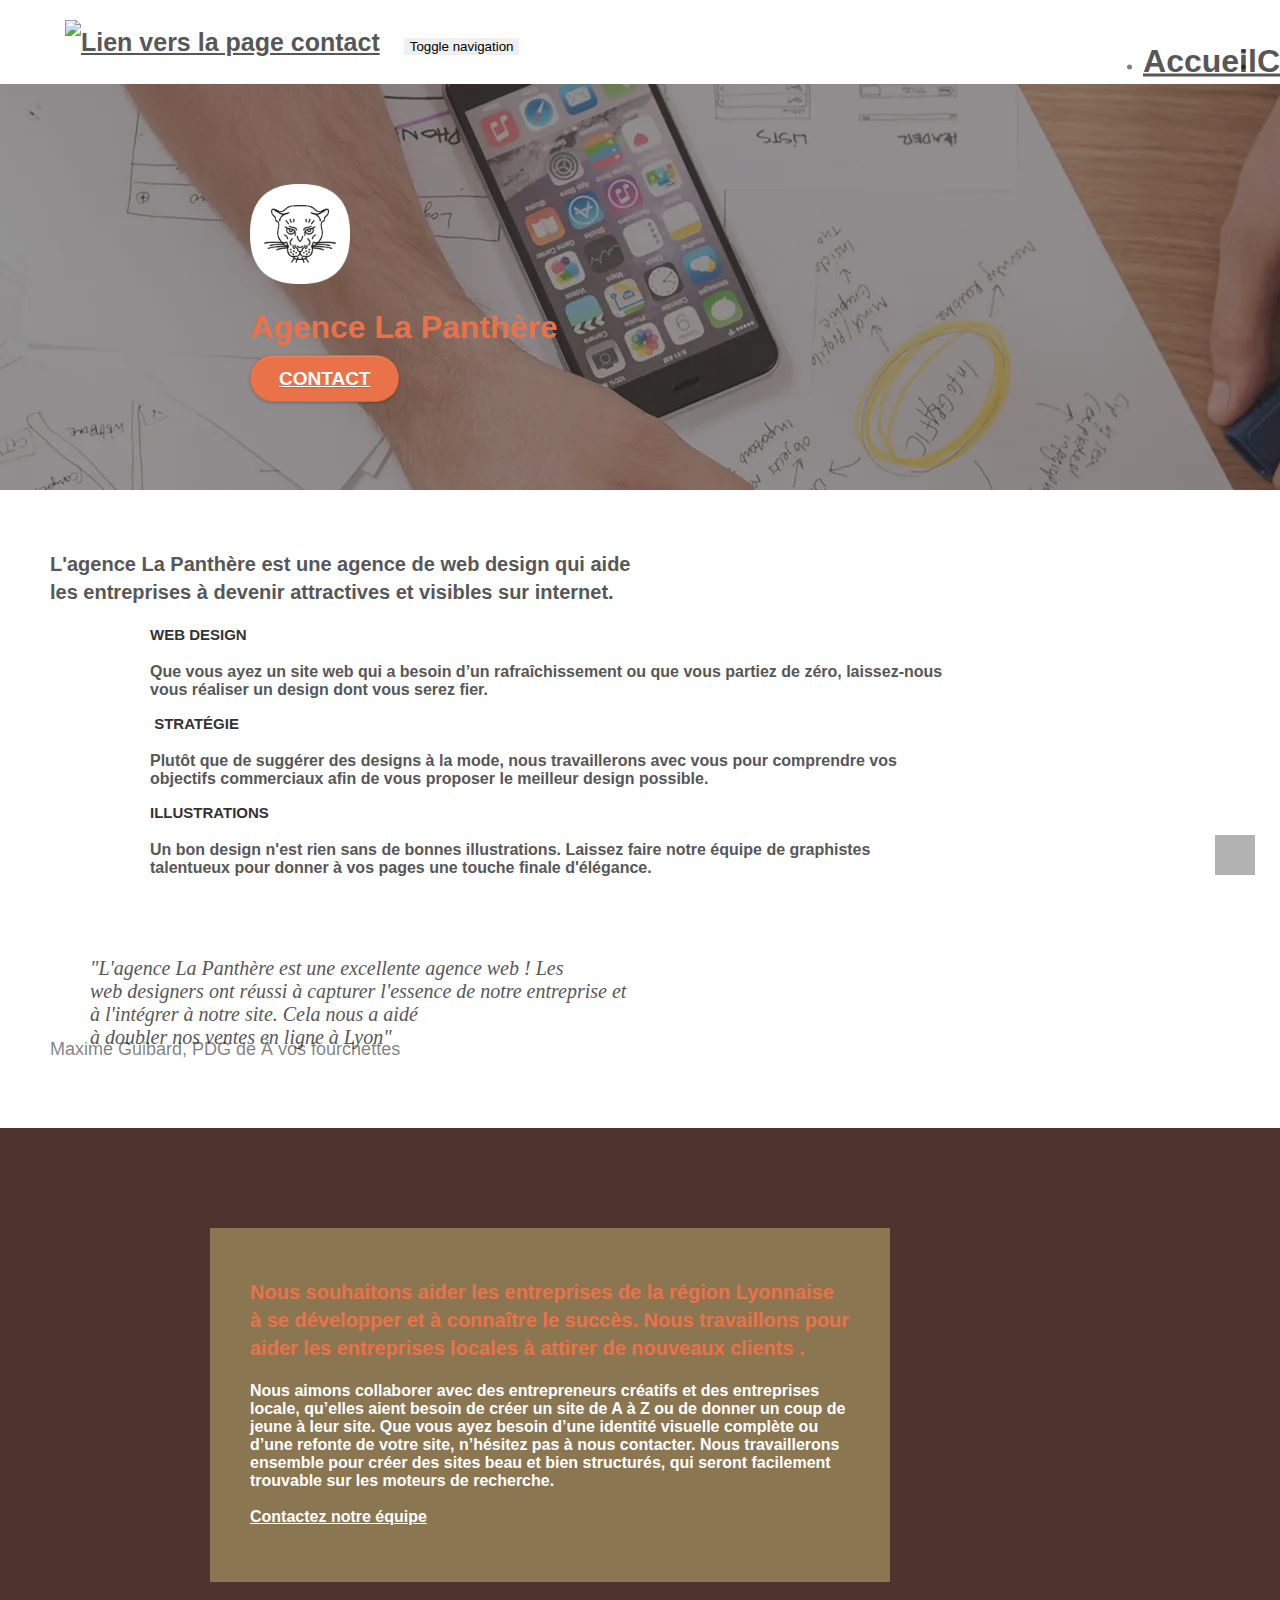
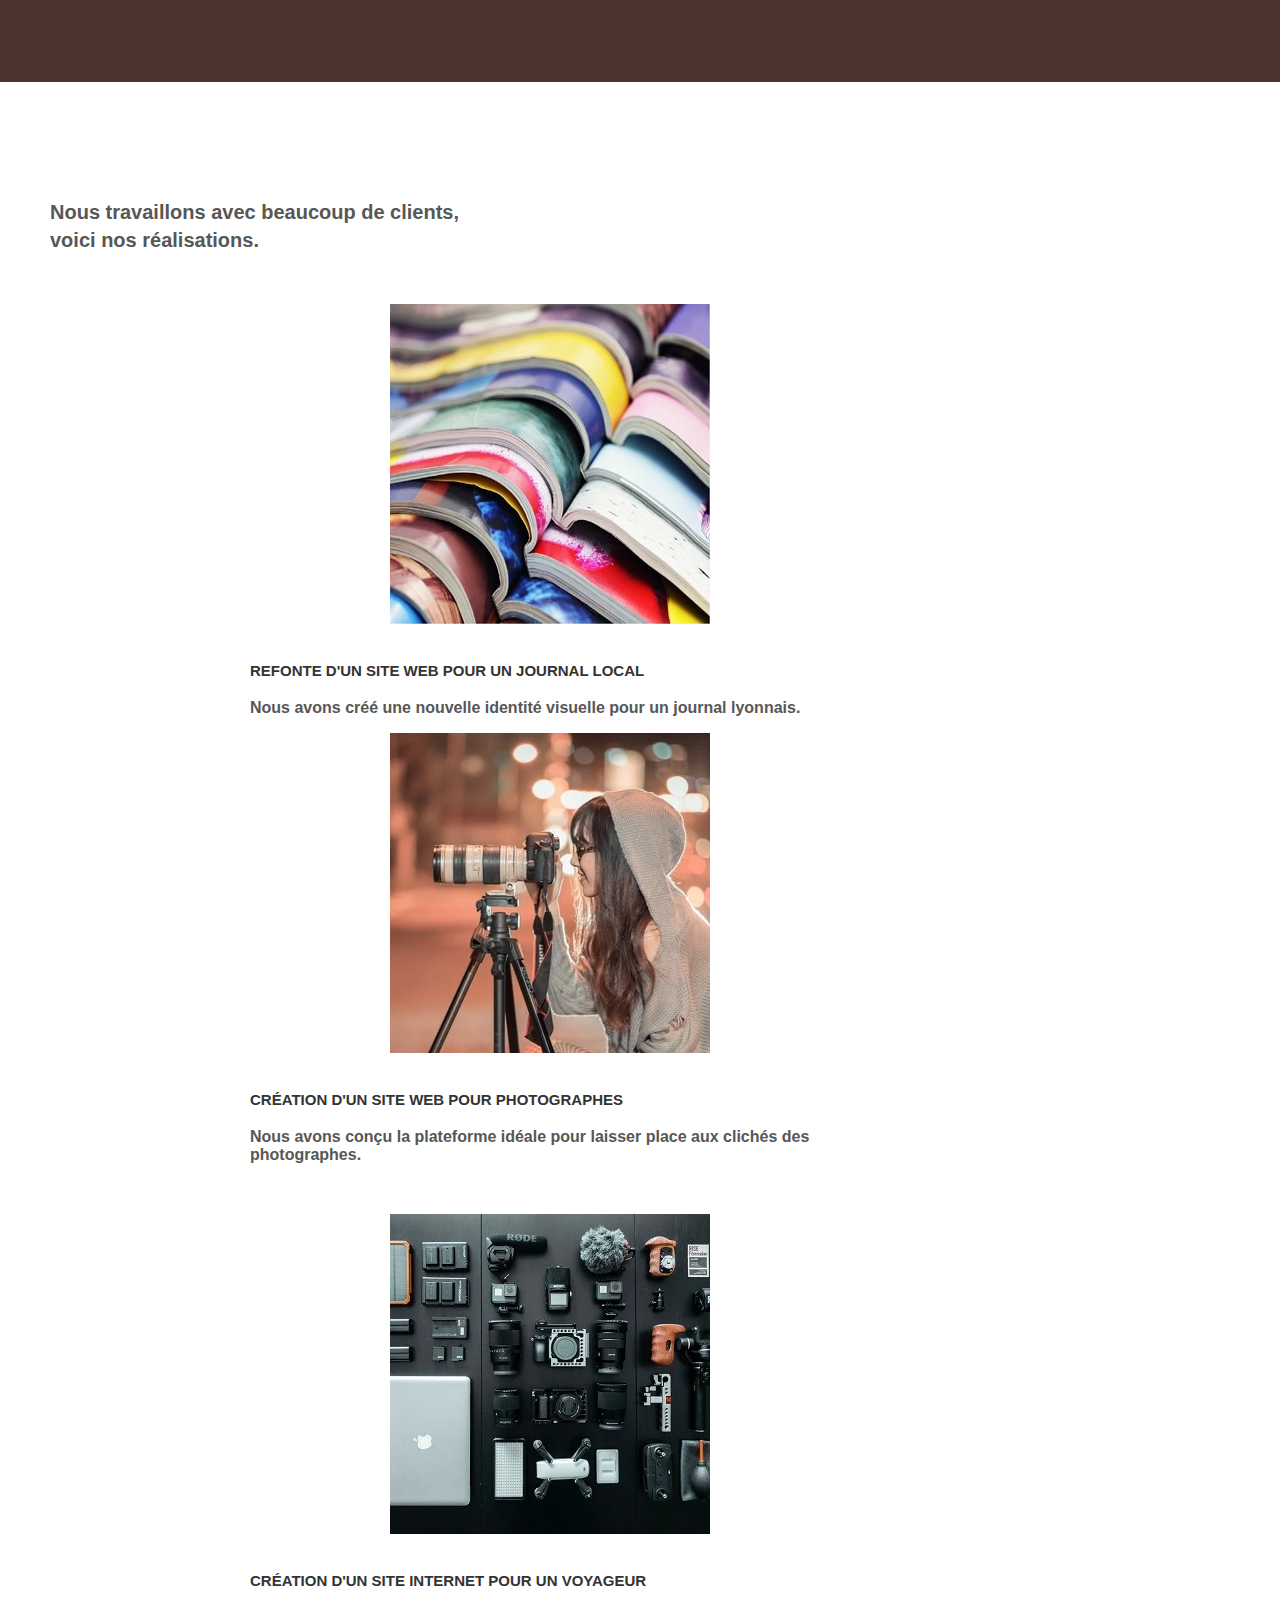
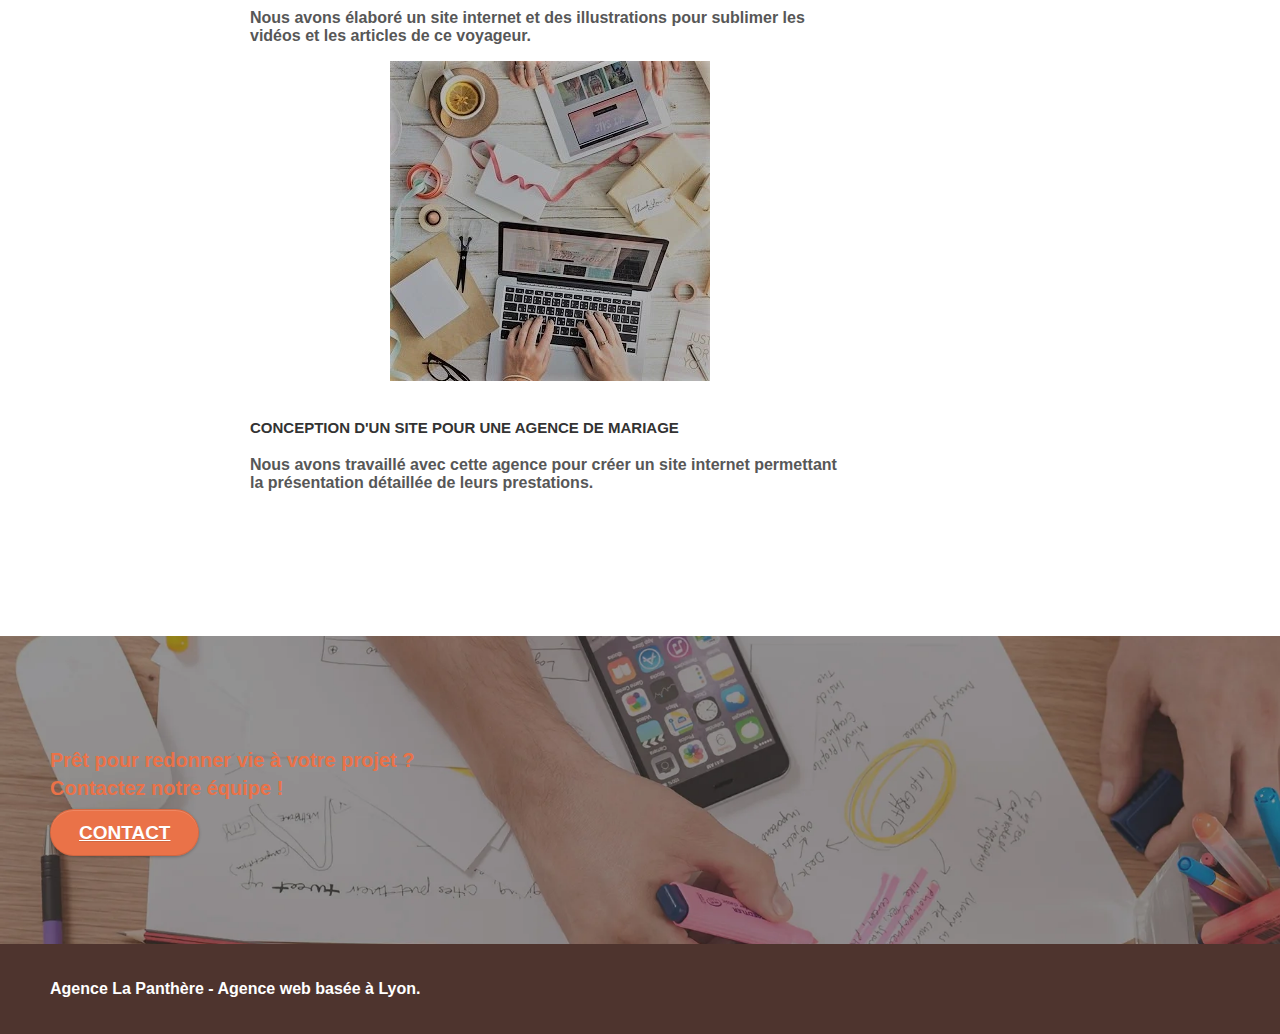
==== commit 49152e37: "change for validator" ====
--- a/index.html
+++ b/index.html
@@ -18,15 +18,10 @@
 	<script src="./js/gmaps.js" defer></script>
 
     <title>La Panthère, agence de web design Lyon</title>
-
-    
-<!-- Analytics -->
+</head>
+
+<body>
 <a class="bloc-button btn btn-d scrollToTop showScrollTop" onclick="scrollToTarget('1')"><span class="fa fa-chevron-up"></span></a>
- 
-<!-- Analytics END -->
-    
-</head>
-<body>
 <!-- Principal conteneur -->
 <main class="page-container">
     
@@ -123,7 +118,7 @@
 				</p>
 			</div>
 		</div>
-		<article class="row voffset-lg voffset">
+		<div class="row voffset-lg voffset">
 			<div class="col-xs-12 col-md-8 col-md-offset-2 text-center">
 				<blockquote class="mg-md text-center tc-grey">
 					"L'agence La Panthère est une excellente agence web ! Les 
@@ -134,9 +129,9 @@
 					<br>
 					  à doubler nos ventes en ligne à Lyon"
 				</blockquote>
-				<figcaption>Maxime Guibard, PDG de À vos fourchettes</figcaption>
-			</div>
-		</article>
+				<p id="text-quote">Maxime Guibard, PDG de À vos fourchettes</p>
+			</div>
+		</div>
 	</div>
 </section>
 <!-- bloc-2-services END -->
--- a/style.css
+++ b/style.css
@@ -806,10 +806,11 @@
     font-style: italic;
 }
 
-figcaption {
+#text-quote {
     font-size: 18px;
     font-weight: 400;
     margin-top: -30px;
+    color: rgba(0, 0, 0, 0.5) !important;
 }
 
 .btn-atomic-tangerine {
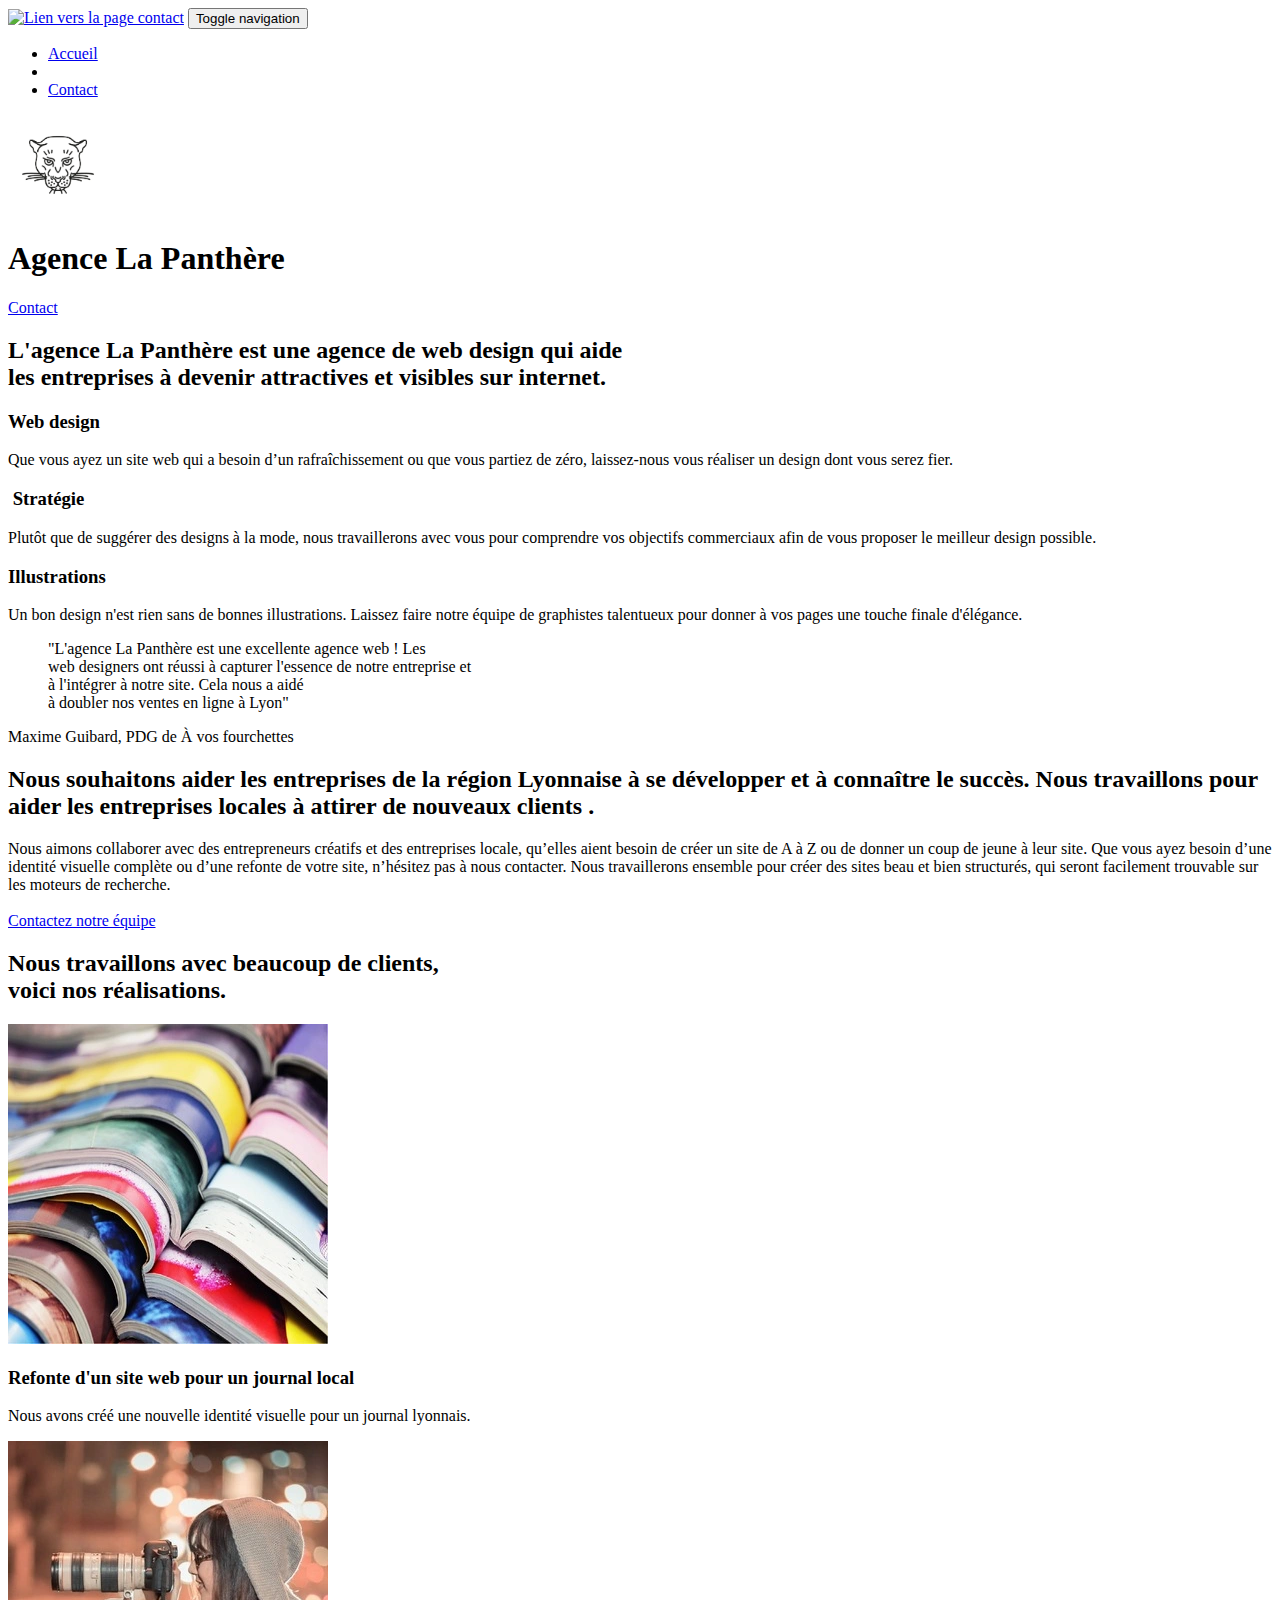
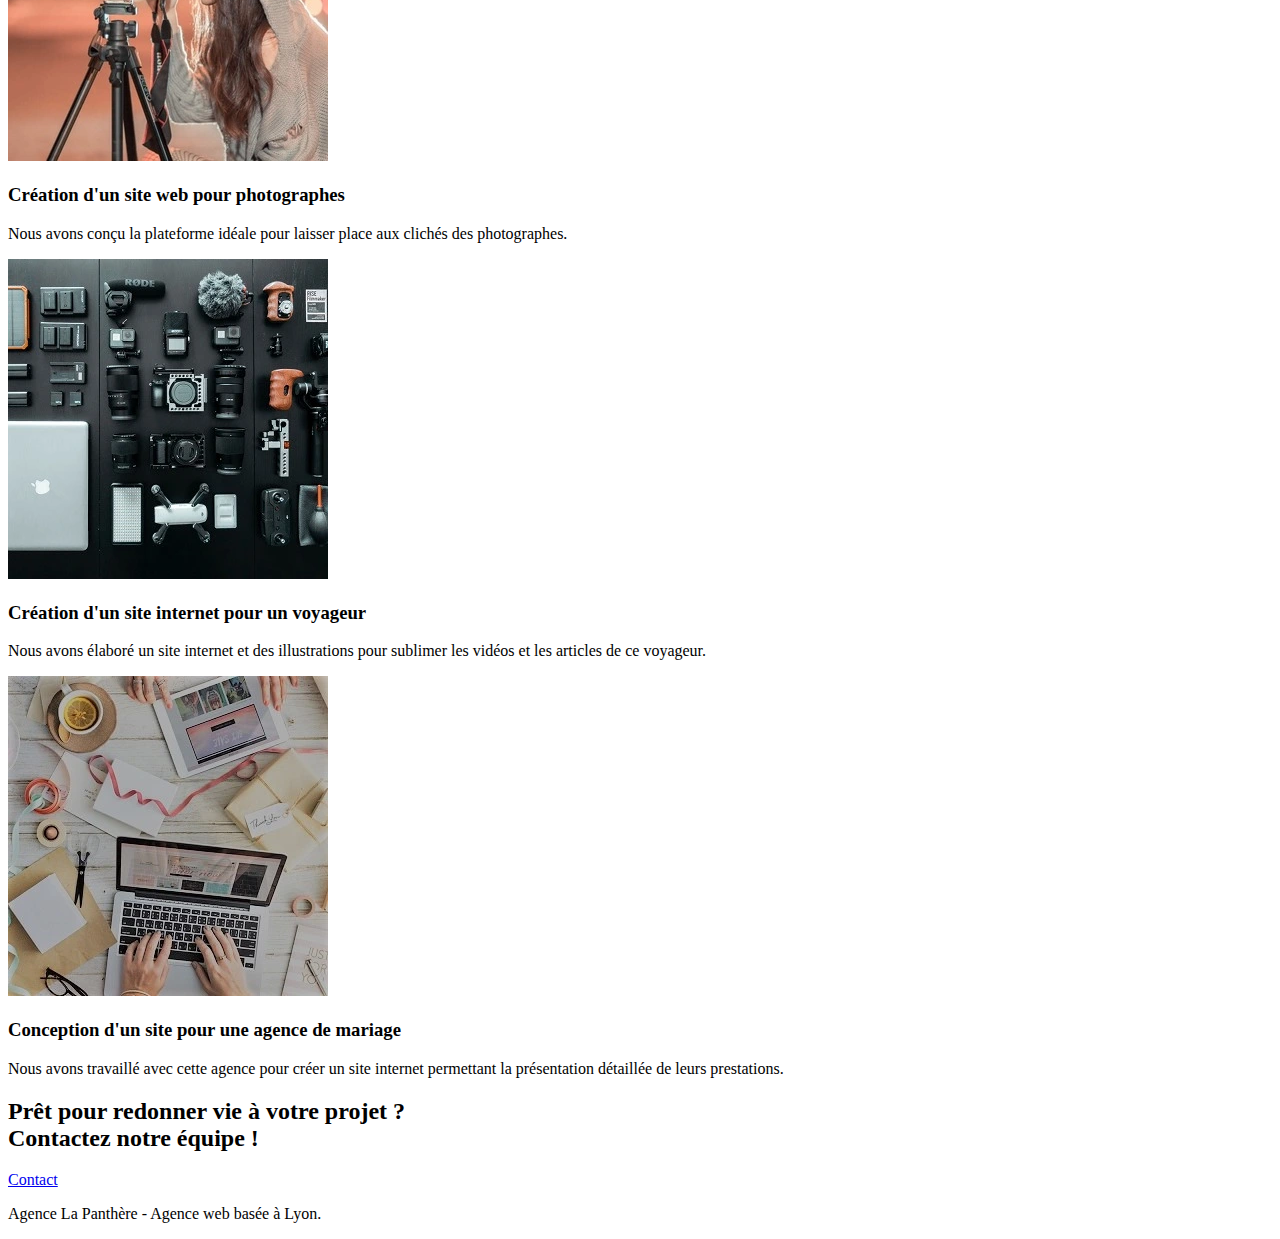
==== commit 52d65d27: "Update index.html" ====
--- a/index.html
+++ b/index.html
@@ -6,22 +6,22 @@
     <meta name="viewport" content="width=device-width, initial-scale=1.0, viewport-fit=cover">
     <link rel="shortcut icon" type="image/png" href="favicon.jpg">
     
-	<link rel="stylesheet" type="text/css" href="./css/bootstrap.css">
-	<link rel="stylesheet" type="text/css" href="style.css">
-	<link rel="stylesheet" type="text/css" href="./css/font-awesome.css">
-	<link rel="stylesheet" type="text/css" href="./css/et-line.css">
-    
-	<script src="./js/jquery-2.1.0.js" defer></script>
-	<script src="./js/bootstrap.js" defer></script>
-	<script src="./js/blocs.js" defer></script>
-	<script src="./js/jquery.touchSwipe.js" defer></script>
-	<script src="./js/gmaps.js" defer></script>
+	<link rel="stylesheet" type="text/css" href="./css/bootstrap-min.css">
+	<link rel="stylesheet" type="text/css" href="style-min.css">
+	<link rel="stylesheet" type="text/css" href="./css/font-awesome-min.css">
+	<link rel="stylesheet" type="text/css" href="./css/et-line-min.css">
+    
+	<script src="./js/jquery-2.1.0-min.js" defer></script>
+	<script src="./js/bootstrap-min.js" defer></script>
+	<script src="./js/blocs-min.js" defer></script>
+	<script src="./js/jquery.touchSwipe-min.js" defer></script>
+	<script src="./js/gmaps-min.js" defer></script>
 
     <title>La Panthère, agence de web design Lyon</title>
 </head>
 
 <body>
-<a class="bloc-button btn btn-d scrollToTop showScrollTop" onclick="scrollToTarget('1')"><span class="fa fa-chevron-up"></span></a>
+<a class="bloc-button btn btn-d scrollToTop showScrollTop" href="/" onclick="scrollToTarget('1')" alt="" ><span class="fa fa-chevron-up"></span></a>
 <!-- Principal conteneur -->
 <main class="page-container">
     
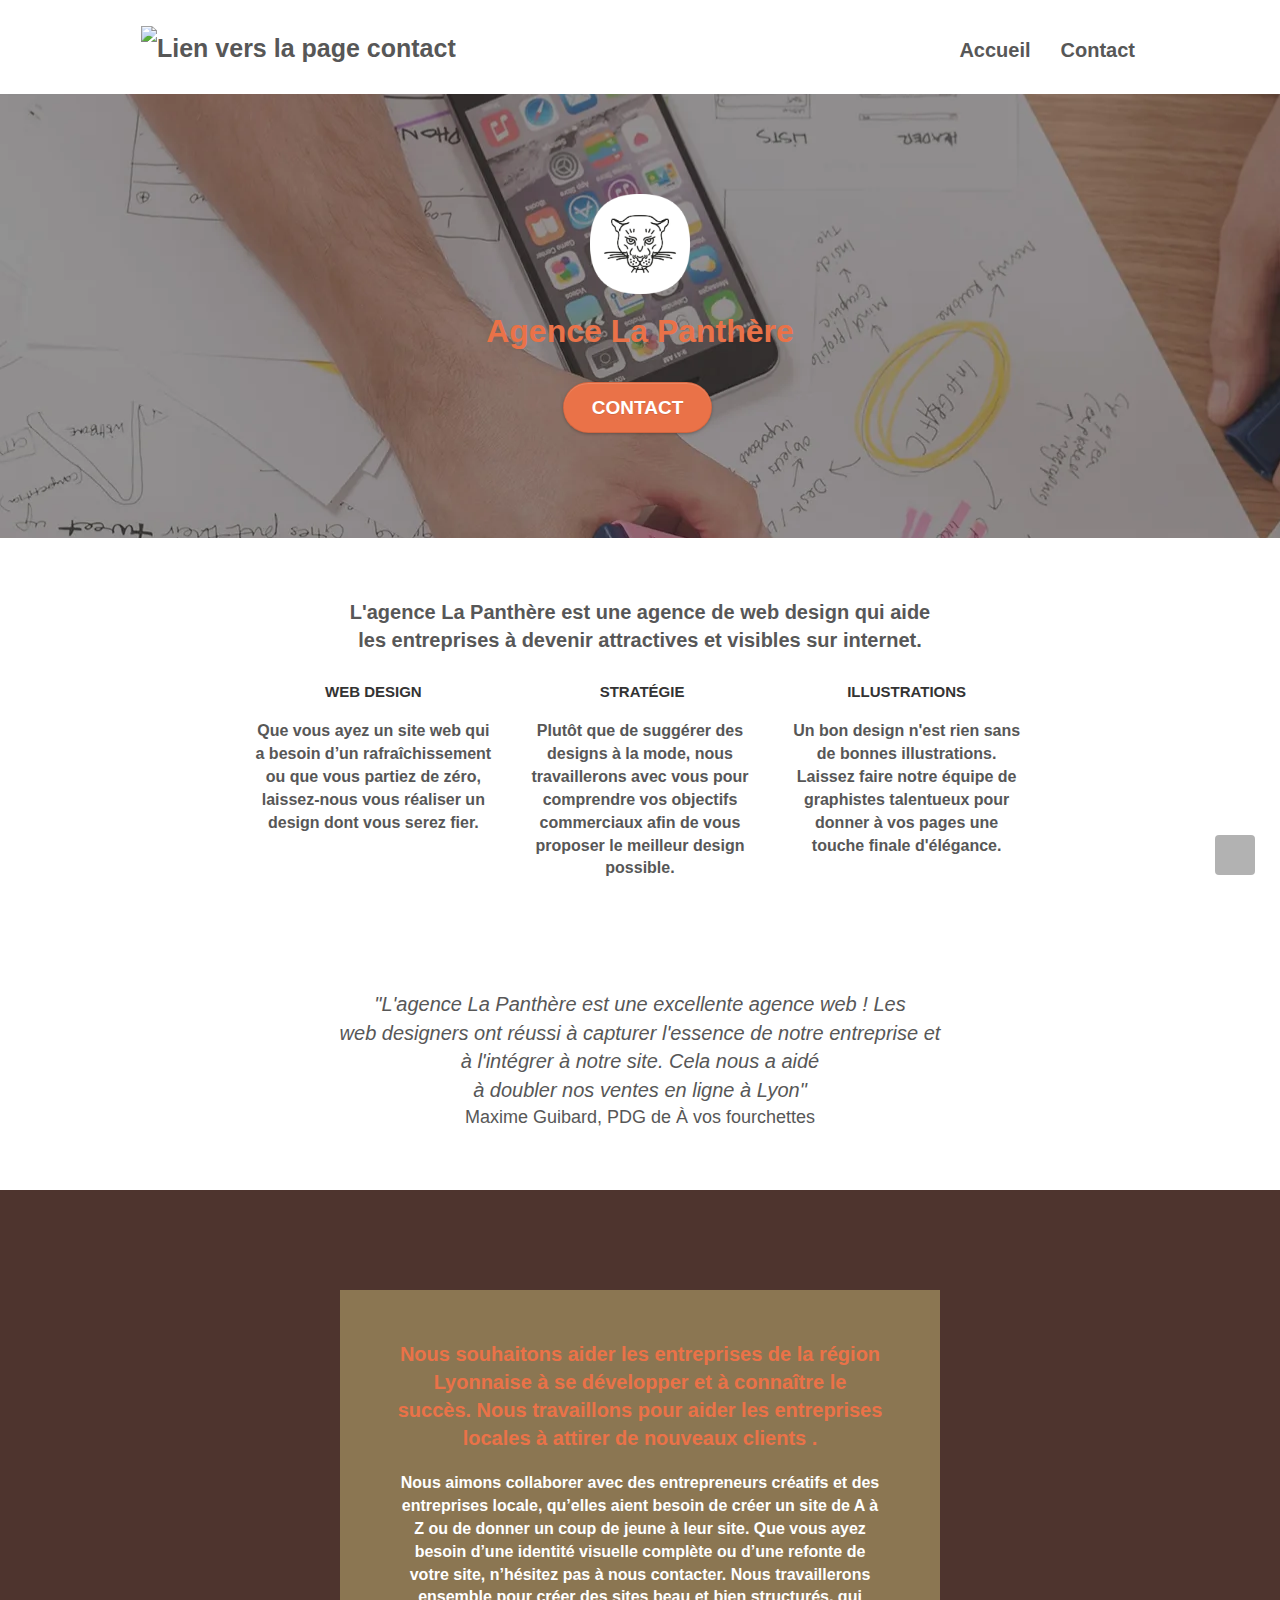
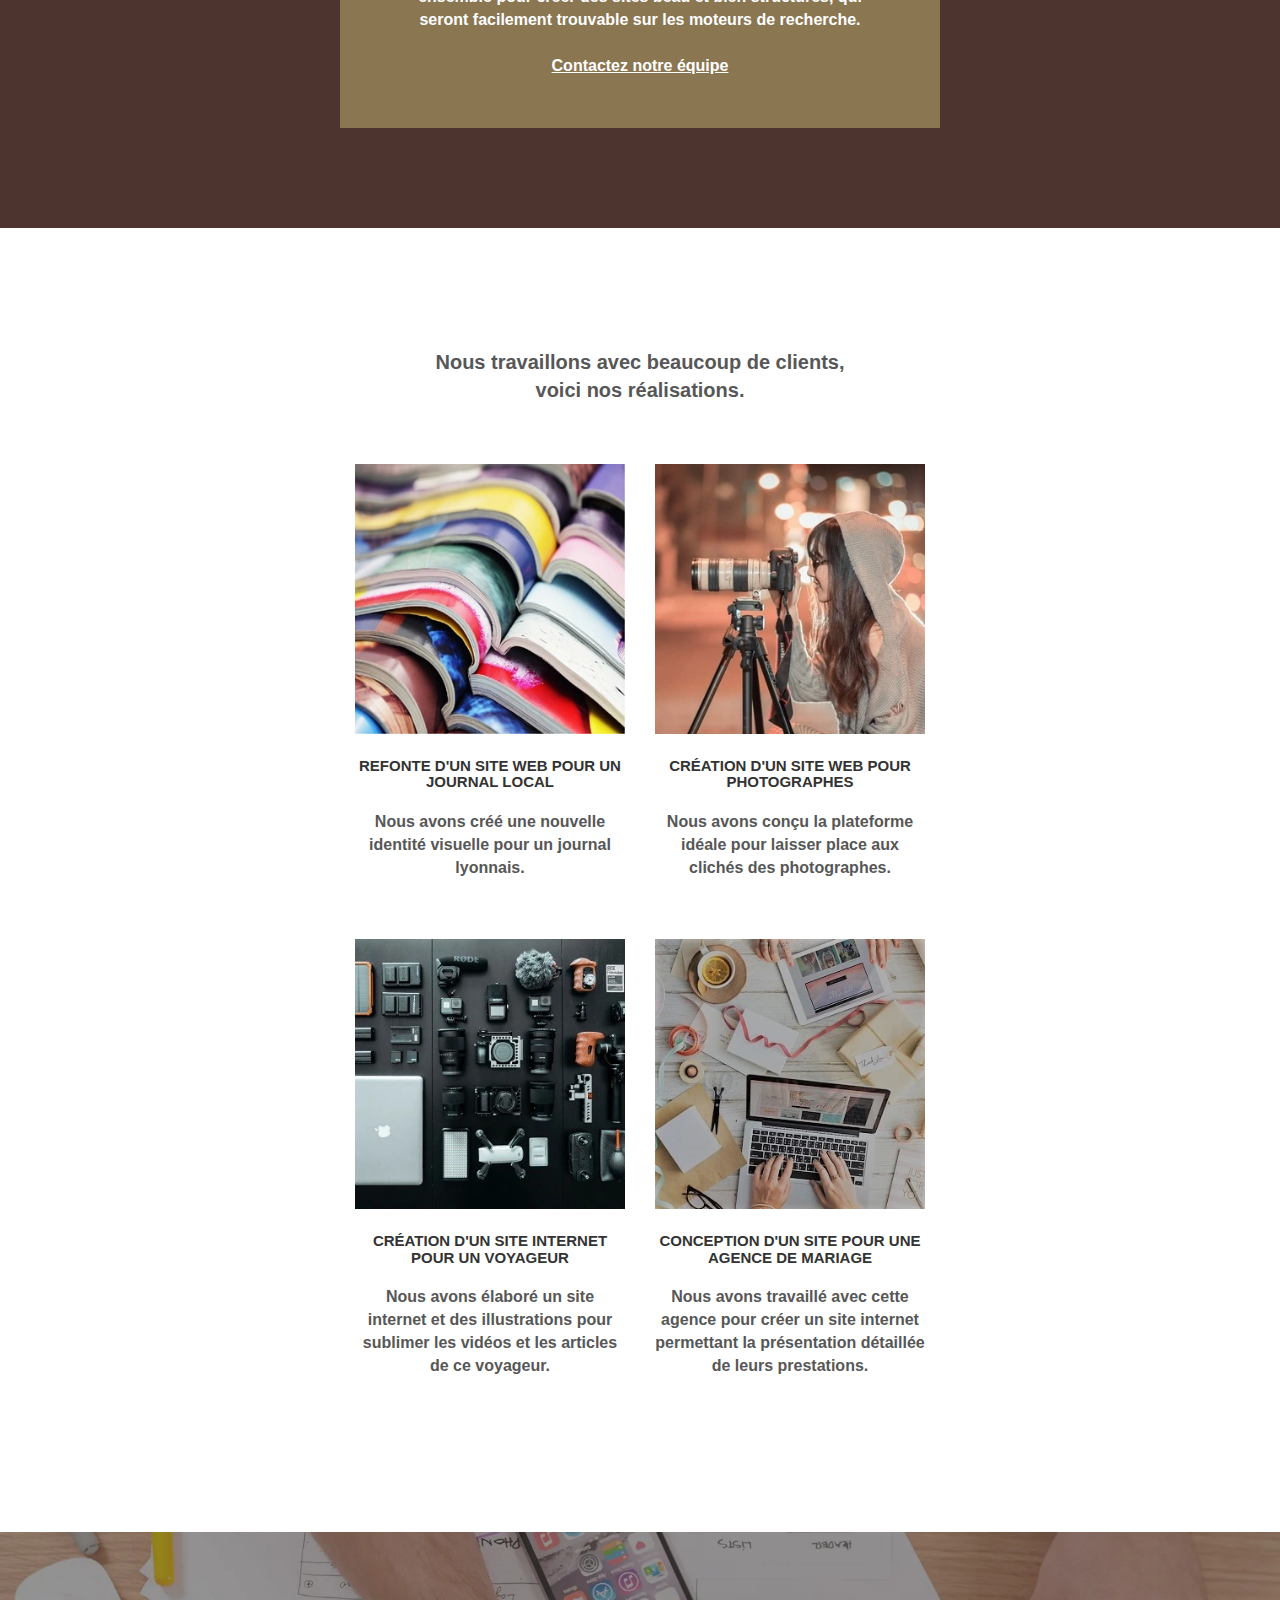
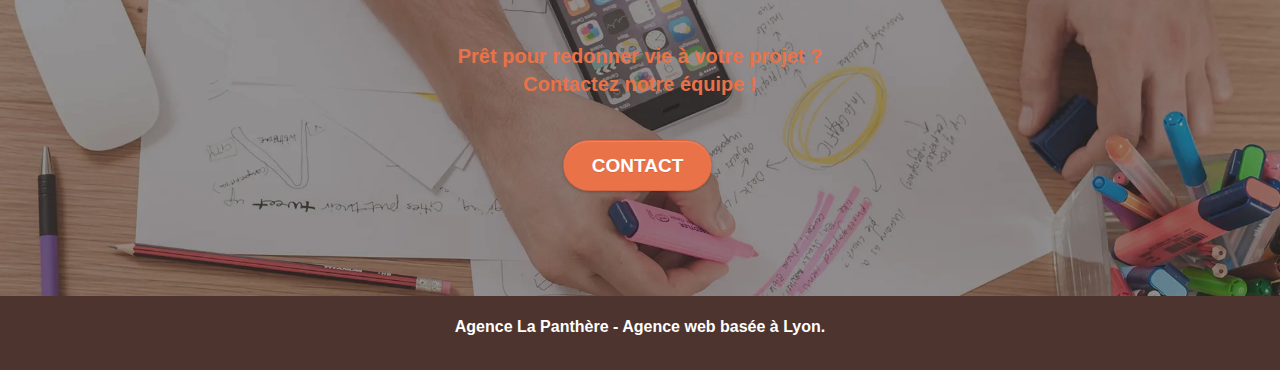
==== commit c6ff24b8: "outline" ====
--- a/index.html
+++ b/index.html
@@ -21,7 +21,7 @@
 </head>
 
 <body>
-<a class="bloc-button btn btn-d scrollToTop showScrollTop" href="/" onclick="scrollToTarget('1')" alt="" ><span class="fa fa-chevron-up"></span></a>
+
 <!-- Principal conteneur -->
 <main class="page-container">
     
@@ -258,7 +258,7 @@
 	</div>
 </footer>
 <!-- Footer - bloc-8 END -->
-
+<a class="bloc-button btn btn-d scrollToTop showScrollTop"  onclick="scrollToTarget('1')" href="/" ><span class="fa fa-chevron-up"></span><span class="sr-only">Scroll To Top</span></a>
 </main>
 <!-- Principal conteneur END -->
     
--- a/style-min.css
+++ b/style-min.css
@@ -0,0 +1 @@
+*:focus {outline: 3px dashed !important;}body{margin:0;padding:0;background:#FFF;overflow-x:hidden;-webkit-font-smoothing:antialiased;-moz-osx-font-smoothing:grayscale}a,button{transition:all .3s ease-in-out;outline:none!important}a:hover{text-decoration:none;cursor:pointer}#page-loading-blocs-notifaction{position:fixed;top:0;bottom:0;width:100%;z-index:100000;background:#FFFFFF url("img/pageload-spinner.gif") no-repeat center center}.bloc{width:100%;clear:both;background:50% 50% no-repeat;padding:0 50px;-webkit-background-size:cover;-moz-background-size:cover;-o-background-size:cover;background-size:cover;position:relative}.bloc .container{padding-left:0;padding-right:0}.bloc-lg{padding:100px 50px}.bloc-md{padding:50px}.bloc-sm{padding:20px 50px}.bg-center,.bg-l-edge,.bg-r-edge,.bg-t-edge,.bg-b-edge,.bg-tl-edge,.bg-bl-edge,.bg-tr-edge,.bg-br-edge,.bg-repeat{-webkit-background-size:auto!important;-moz-background-size:auto!important;-o-background-size:auto!important;background-size:auto!important}.bg-repeat{background:repeat}.bg-t-edge{background:top no-repeat}.bloc-bg-texture::before{content:"";background-size:2px 2px!important;position:absolute;top:0;bottom:0;left:0;right:0}.texture-paper::before{background:url("img/texture-paper.webp");background-size:280px 280px}.b-parallax{background-attachment:fixed}.d-bloc{color:rgba(255,255,255,.7)}.d-bloc button:hover{color:rgba(255,255,255,.9)}.d-bloc .icon-round,.d-bloc .icon-square,.d-bloc .icon-rounded,.d-bloc .icon-semi-rounded-a,.d-bloc .icon-semi-rounded-b{border-color:rgba(255,255,255,.9)}.d-bloc .divider-h span{border-color:rgba(255,255,255,.2)}.d-bloc .a-btn,.d-bloc .navbar a,.d-bloc .navbar-brand,.d-bloc a .icon-sm,.d-bloc a .icon-md,.d-bloc a .icon-lg,.d-bloc a .icon-xl,.d-bloc h1 a,.d-bloc h2 a,.d-bloc h3 a,.d-bloc h4 a,.d-bloc h5 a,.d-bloc h6 a,.d-bloc p a{color:rgba(255,255,255,.6)}.d-bloc .a-btn:hover,.d-bloc .navbar a:hover,.d-bloc .navbar-brand:hover,.d-bloc a:hover .icon-sm,.d-bloc a:hover .icon-md,.d-bloc a:hover .icon-lg,.d-bloc a:hover .icon-xl,.d-bloc h1 a:hover,.d-bloc h2 a:hover,.d-bloc h3 a:hover,.d-bloc h4 a:hover,.d-bloc h5 a:hover,.d-bloc h6 a:hover,.d-bloc p a:hover{color:rgba(255,255,255,1)}.d-bloc .navbar-toggle .icon-bar{background:rgba(255,255,255,1)}.d-bloc .btn-wire,.d-bloc .btn-wire:hover{color:rgba(255,255,255,1);border-color:rgba(255,255,255,1)}.d-bloc .panel{color:rgba(0,0,0,.5)}.d-bloc .panel button:hover{color:rgba(0,0,0,.7)}.d-bloc .panel icon{border-color:rgba(0,0,0,.7)}.d-bloc .panel .divider-h span{border-color:rgba(0,0,0,.1)}.d-bloc .panel .a-btn{color:rgba(0,0,0,.6)}.d-bloc .panel .a-btn:hover{color:rgba(0,0,0,1)}.d-bloc .panel .btn-wire,.d-bloc .panel .btn-wire:hover{color:rgba(0,0,0,.7);border-color:rgba(0,0,0,.3)}.d-bloc .panel,.l-bloc{color:rgba(0,0,0,.5)}.d-bloc .panel button:hover,.l-bloc button:hover{color:rgba(0,0,0,.7)}.l-bloc .icon-round,.l-bloc .icon-square,.l-bloc .icon-rounded,.l-bloc .icon-semi-rounded-a,.l-bloc .icon-semi-rounded-b{border-color:rgba(0,0,0,.7)}.d-bloc .panel .divider-h span,.l-bloc .divider-h span{border-color:rgba(0,0,0,.1)}.d-bloc .panel .a-btn,.l-bloc .a-btn,.l-bloc .navbar a,.l-bloc .navbar-brand,.l-bloc a .icon-sm,.l-bloc a .icon-md,.l-bloc a .icon-lg,.l-bloc a .icon-xl,.l-bloc h1 a,.l-bloc h2 a,.l-bloc h3 a,.l-bloc h4 a,.l-bloc h5 a,.l-bloc h6 a,.l-bloc p a{color:rgba(0,0,0,.6)}.d-bloc .panel .a-btn:hover,.l-bloc .a-btn:hover,.l-bloc .navbar a:hover,.l-bloc .navbar-brand:hover,.l-bloc a:hover .icon-sm,.l-bloc a:hover .icon-md,.l-bloc a:hover .icon-lg,.l-bloc a:hover .icon-xl,.l-bloc h1 a:hover,.l-bloc h2 a:hover,.l-bloc h3 a:hover,.l-bloc h4 a:hover,.l-bloc h5 a:hover,.l-bloc h6 a:hover,.l-bloc p a:hover{color:rgba(0,0,0,1)}.l-bloc .navbar-toggle .icon-bar{color:rgba(0,0,0,.6)}.d-bloc .panel .btn-wire,.d-bloc .panel .btn-wire:hover,.l-bloc .btn-wire,.l-bloc .btn-wire:hover{color:rgba(0,0,0,.7);border-color:rgba(0,0,0,.3)}.voffset{margin-top:30px}.voffset-lg{margin-top:80px}.row-no-gutters{margin-right:0;margin-left:0}.row.row-no-gutters>[class^="col-"],.row.row-no-gutters>[class*=" col-"]{padding-right:0;padding-left:0}#bloc-1-hero h1{font-size:32px}.navbar{margin-bottom:0;z-index:1}.navbar-brand{height:auto;padding:3px 15px;font-size:25px;font-weight:normal;font-weight:600;line-height:44px}.navbar-brand img{max-height:200px;margin:0 5px 0 0;display:inline}.navbar-brand img[src$=svg]{min-width:100px;transition:.3s ease-in-out}.navbar-brand img:hover{opacity:.6}.nav-center .navbar-brand img{margin:0}.navbar .nav{padding-top:2px;margin-right:-16px;float:right;z-index:1}.nav>li{float:left;margin-top:4px;font-size:16px}.nav>li a{font-size:2rem;transition:.3s ease-in-out}.nav>li a:hover{opacity:.6}.navbar-nav .open .dropdown-menu>li>a{text-align:inherit}.nav>li a:hover,.nav>li a:focus{background:transparent}.navbar-toggle{margin:10px 10px 0 0;border:0}.navbar-toggle:hover{background:transparent!important}.navbar-toggle .icon-bar{background-color:rgba(0,0,0,.5);width:26px}.nav-invert .navbar .nav{float:left}.nav-invert .navbar-header,.nav-invert .navbar-brand{float:right;position:relative;z-index:2}@media (min-width:768px){.site-navigation{position:absolute;top:50%;right:20px;transform:translate(0,-50%);-webkit-transform:translateY(-50%)}.nav>li .dropdown-menu a,.nav>li .dropdown-menu a:hover{color:#484848}.nav-invert .site-navigation{left:0;right:0}.nav-center{text-align:center}.nav-center .navbar-header{width:100%}.nav-center .navbar-header,.nav-center .navbar-brand,.nav-center .nav>li{float:none;display:inline-block}.nav-center .site-navigation{position:relative;width:100%;right:0;margin-right:0;margin-top:20px}.nav-center.mini-nav .navbar-toggle{float:none;margin:10px auto 0}}.nav>li>.dropdown a{background:none!important;display:block;padding:14px 15px}nav .caret{margin:0 5px}.dropdown-menu .dropdown-menu{top:-8px;left:100%}.dropdown-menu .dropmenu-flow-right{top:100%;left:0;margin-left:-1px;border-top-left-radius:0;border-top-right-radius:0}.dropdown-menu .dropdown span{border:4px solid black;border-top-color:transparent;border-right-color:transparent;border-bottom-color:transparent;margin:6px -5px 0 0!important;float:right}.mg-md{margin-top:10px;margin-bottom:20px}.mg-lg{margin-top:10px;margin-bottom:40px}.btn{margin:0 5px 5px 0}.btn.pull-right{margin:0 0 5px 5px}.btn-d,.btn-d:hover,.btn-d:focus{color:#FFF;background:rgba(0,0,0,.3)}button{outline:none!important}.btn-rd{border-radius:40px}.btn-clean{border:1px solid rgba(0,0,0,.08);border-bottom-color:rgba(0,0,0,.1);text-shadow:0 1px 0 rgba(0,0,1,.1);box-shadow:0 1px 3px rgba(0,0,1,.25),inset 0 1px 0 0 rgba(255,255,255,.15)}.icon-md{font-size:30px!important}.icon-lg{font-size:60px!important}.sm-shadow{text-shadow:0 1px 2px rgba(0,0,0,.3)}.panel-sq,.panel-sq .panel-heading,.panel-sq .panel-footer{border-radius:0}.panel-rd{border-radius:30px}.panel-rd .panel-heading{border-radius:29px 29px 0 0}.panel-rd .panel-footer{border-radius:0 0 29px 29px}.form-control{border-color:rgba(0,0,0,.1);box-shadow:none}.scrollToTop{width:40px;height:40px;position:fixed;bottom:20px;right:20px;opacity:0;z-index:500;transition:all .3s ease-in-out}.scrollToTop span{margin-top:6px}.showScrollTop{font-size:14px;opacity:1}a[data-lightbox]{position:relative;display:block;text-align:center}a[data-lightbox]:hover::before{content:"+";font-family:"HelveticaNeue-Light","Helvetica Neue Light","Helvetica Neue",Helvetica,Arial;font-size:32px;width:50px;height:50px;margin-left:-25px;border-radius:50%;background:rgba(0,0,0,.6);color:#FFF;font-weight:100;z-index:1;position:absolute;top:50%;transform:translateY(-50%);-webkit-transform:translateY(-50%)}a[data-lightbox]:hover img{opacity:.6;-webkit-animation-fill-mode:none;animation-fill-mode:none}#lightbox-modal{display:flex;align-items:center}#lightbox-modal .modal-dialog{width:90%;max-width:900px;margin:0 auto 0}#lightbox-modal .modal-dialog img{max-height:90vh;margin:0 auto}.lightbox-caption{padding:20px;color:#FFF;background:rgba(0,0,0,.5);position:absolute;left:15px;right:15px;bottom:5px}.close-lightbox{color:#FFF;font-size:30px;position:absolute;top:20px;right:20px;z-index:20;background:rgba(0,0,0,.5);border:none;line-height:30px;padding:0 9px 5px;opacity:.3}.close-lightbox:hover,.next-lightbox:hover,.prev-lightbox:hover{opacity:1.0;color:#FFF}.next-lightbox,.prev-lightbox{font-size:20px;color:rgba(255,255,255,.9);background:rgba(0,0,0,.5);transition:all .2s ease-in-out;position:absolute;top:45%;z-index:1;opacity:.4}.next-lightbox{padding:6px 8px 1px 13px;right:25px}.prev-lightbox{padding:6px 13px 1px 10px;left:25px}.snapshot-lb .modal-body{padding-bottom:45px}.snapshot-lb .lightbox-caption{padding:0;color:rgba(0,0,0,.5);background:none}h1,h2,h3,h4,h5,h6,p,label,.btn,a{font-family:"helvetica";font-weight:600;color:#575757!important}.container{max-width:1000px}.hero-bloc-text{font-size:38px}.hero-bloc-text-sub{font-size:36px}.statement-bloc-text{line-height:26px;font-style:italic;font-size:20px;text-align:center;font-weight:lighter;max-width:520px;margin:auto auto auto auto}p{font-size:16px}.tight-width-whitespace{max-width:600px;margin:auto auto auto auto}.h1{font-size:20px;font-family:"Open Sans"}.cta-hero{margin-top:22px;color:#FFFFFF!important;text-transform:uppercase;padding:12px 28px 12px 28px;font-size:19px;font-weight:700}.social{max-width:400px;margin:auto auto auto auto}h2{font-size:20px;line-height:1.4em;font-weight:700}h3{font-size:15px;text-transform:uppercase;font-weight:700;color:#333333!important}.med-width-whitespace{max-width:800px;margin:auto auto auto auto;box-shadow:0 0 0 #000000}h1{color:#333333!important}h4{color:#333333!important}.icons{margin-bottom:14px;margin-top:24px}.white{color:#FFFFFF!important}.portfolio-thumb{margin-bottom:24px}.portfolio-row{margin-bottom:44px;margin-top:50px}.avatar{box-shadow:0 4px 9px rgba(0,0,0,.3)}.black-background{background-color:rgba(165,147,99,.7);padding:40px 40px 40px 40px}.bold-link{font-weight:900;font-size:16px;text-decoration:underline!important}.bgc-white{background-color:#FFFFFF}.bgc-dark-slate-blue{background-color:#364577}.bgc-atomic-tangerine{background-color:#4E342E}.tc-orange{color:#EA7248!important}.tc-white{color:#FFFFFF!important}.tc-grey{color:#575757!important}blockquote{border-left:none;font-size:20px;font-style:italic}#text-quote{font-size:18px;font-weight:400;margin-top:-30px;}.btn-atomic-tangerine{background:#EA7248;color:#FFFFFF!important}.btn-atomic-tangerine:hover{background:#c27956!important;color:#FFFFFF!important}.ltc-white{color:#FFFFFF!important}.ltc-white:hover{color:#cccccc!important}.ltc-atomic-tangerine{color:#EA7248!important}.ltc-atomic-tangerine:hover{color:#c27956!important}.icon-dark-slate-blue{color:#364577!important;border-color:#364577!important}.bg-dots-bg{background-image:url("img/dots-bg.png")}.bg-lines-h2-bg{background-image:url("img/lines-h2-bg.png")}.bg-banniere{background-image:url("img/agence-la-panthere.webp")}.bg-presentation{background-image:url("img/image-de-presentation.webp")}.contact-info{display:flex;flex-direction:column;margin-top:45px;text-align:center;row-gap:30px}.contact-info>a:hover{opacity:.6}@media (max-width:1024px){.bloc{padding-left:20px;padding-right:20px}.bloc.full-width-bloc,.bloc-tile-2.full-width-bloc .container,.bloc-tile-3.full-width-bloc .container,.bloc-tile-4.full-width-bloc .container{padding-left:0;padding-right:0}}@media (max-width:992px) and (min-width:768px){.navbar .nav{max-width:80%}.nav-center.navbar .nav{max-width:100%}}@media only screen and (min-width:768px) and (max-width:1024px) and (orientation:landscape){.b-parallax{background-attachment:scroll}}@media only screen and (min-width:1024px) and (max-width:1366px) and (-webkit-min-device-pixel-ratio:1.5){.b-parallax{background-attachment:scroll}}@media (max-width:991px){.container{width:100%}.b-parallax{background-attachment:scroll}.page-container,#hero-bloc{overflow-x:hidden;position:relative}.bloc-group,.bloc-group .bloc{display:block;width:100%}.bloc-fill-screen .fill-bloc-top-edge,.bloc-fill-screen .fill-bloc-bottom-edge{padding:0 20px}}@media (max-width:767px){.page-container{overflow-x:hidden;position:relative}h1,h2,h3,h4,h5,h6,p,#disqus_thread{padding-left:10px!important;padding-right:10px!important}.b-parallax{background-attachment:scroll}.navbar .nav{padding-top:0;border-top:1px solid rgba(0,0,0,.2);float:none!important}.navbar.row{margin-left:0;margin-right:0}.site-navigation{position:inherit;transform:none;-webkit-transform:none;-ms-transform:none}.nav>li{margin-top:0;border-bottom:1px solid rgba(0,0,0,.1);background:rgba(0,0,0,.05);text-align:left;padding-left:15px;width:100%}.nav>li:hover{background:rgba(0,0,0,.08)}.dropdown .dropdown a .caret{float:none;margin:5px 0 0 10px!important;border:4px solid black;border-bottom-color:transparent;border-right-color:transparent;border-left-color:transparent}#hero-bloc .navbar .nav{background:rgba(0,0,0,.8)}#hero-bloc .navbar .nav a{color:rgba(255,255,255,.6)}.hero{padding:50px 0}.hero-nav{left:-1px;right:-1px}.navbar-collapse{padding:0;overflow-x:hidden;-webkit-box-shadow:none;box-shadow:none}.navbar-brand img{max-height:40px;width:auto}.nav-invert .navbar-header{float:none;width:100%}.nav-invert .navbar-toggle{float:left;margin-left:10px}.bloc{padding-left:0;padding-right:0}.bloc-xxl,.bloc-xl,.bloc-lg{padding:40px 0}.bloc-sm,.bloc-md{padding-left:0;padding-right:0}.bloc-tile-2 .container,.bloc-tile-3 .container,.bloc-tile-4 .container,.bloc-fill-screen .fill-bloc-top-edge,.bloc-fill-screen .fill-bloc-bottom-edge{padding-left:0;padding-right:0}.a-block{padding:0 10px}.btn-dwn{display:none}.voffset{margin-top:5px}.voffset-md{margin-top:20px}.voffset-lg{margin-top:30px}form{padding:5px}.close-lightbox{display:inline-block}.blocsapp-device-iphone5{background-size:216px 425px;padding-top:60px;width:216px;height:425px}.blocsapp-device-iphone5 img{width:180px;height:320px}.social{display:flex;justify-content:space-between}.img-responsive{margin:auto;max-width:100%}}@media (max-width:400px){.bloc{padding-left:0;padding-right:0}}@media (max-width:767px){.bloc-mob-center-text{text-align:center}.contact-info>a{padding-left:10px!important}}